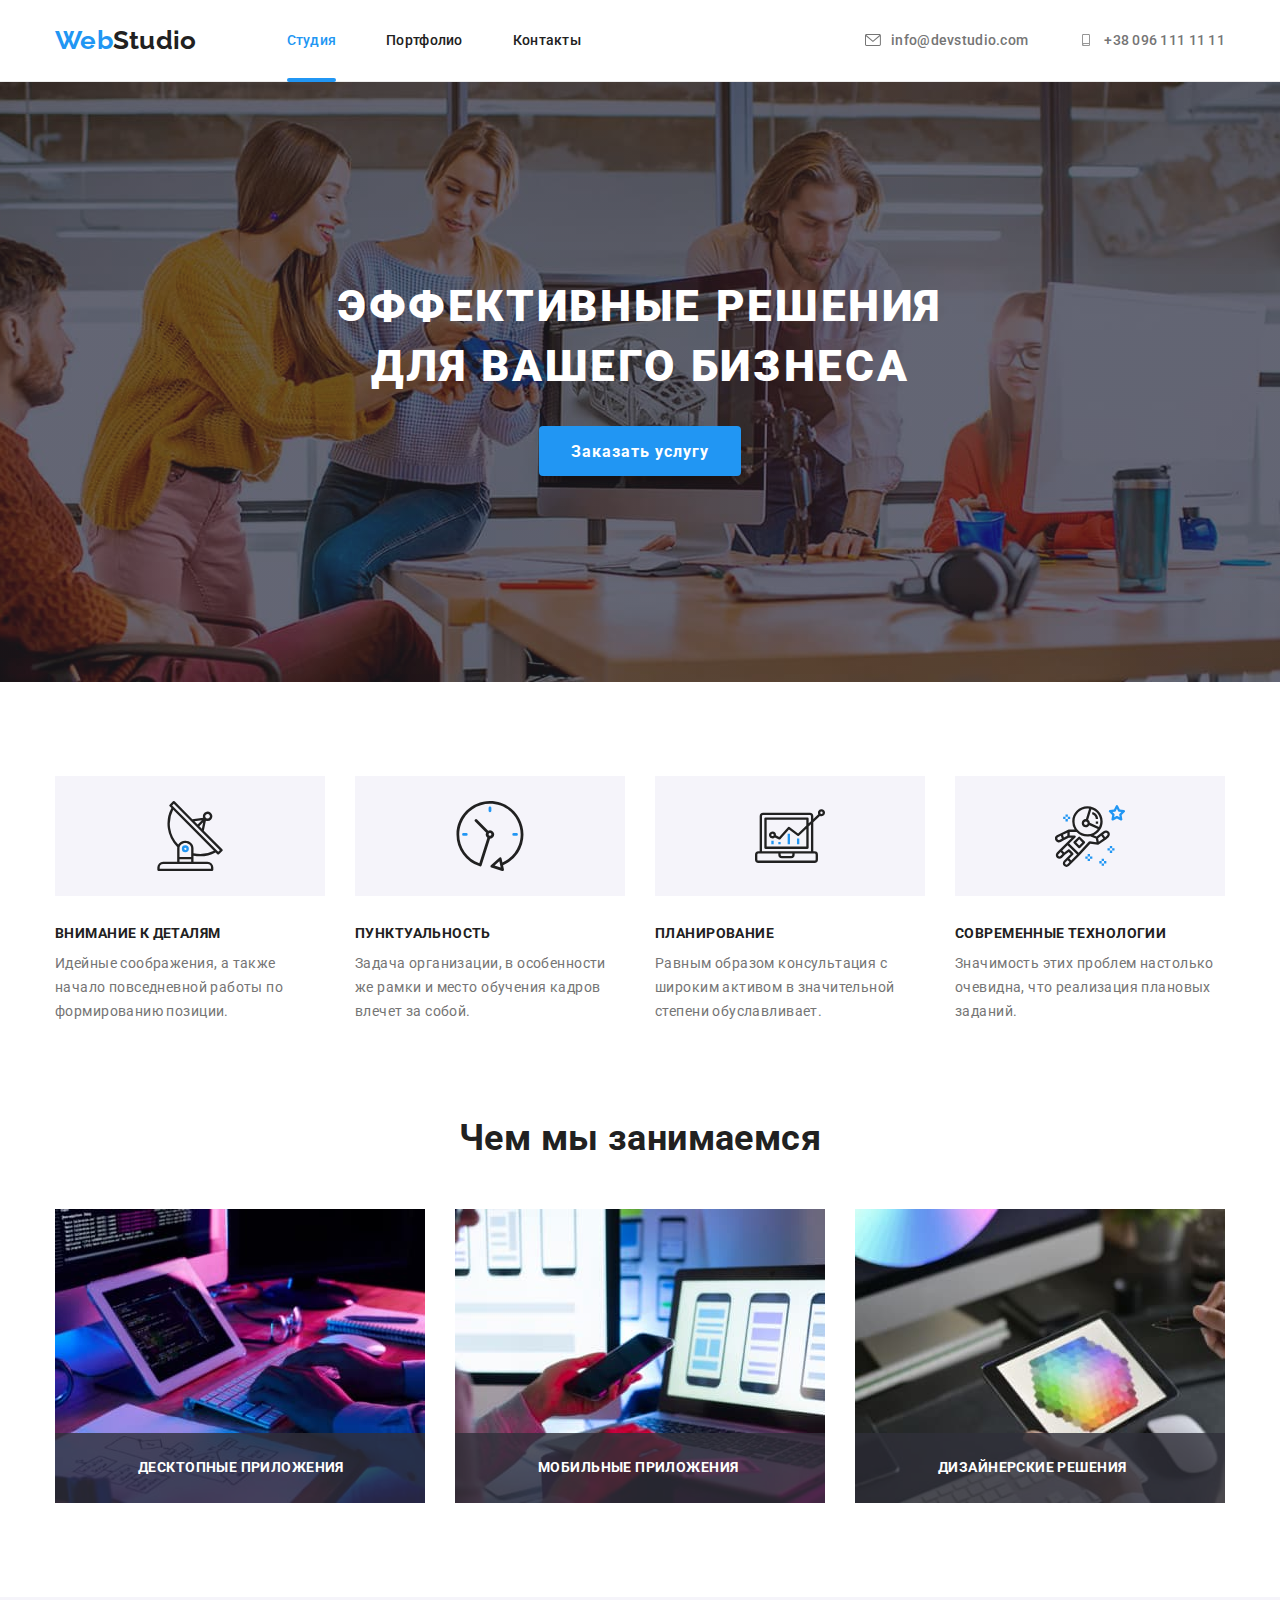
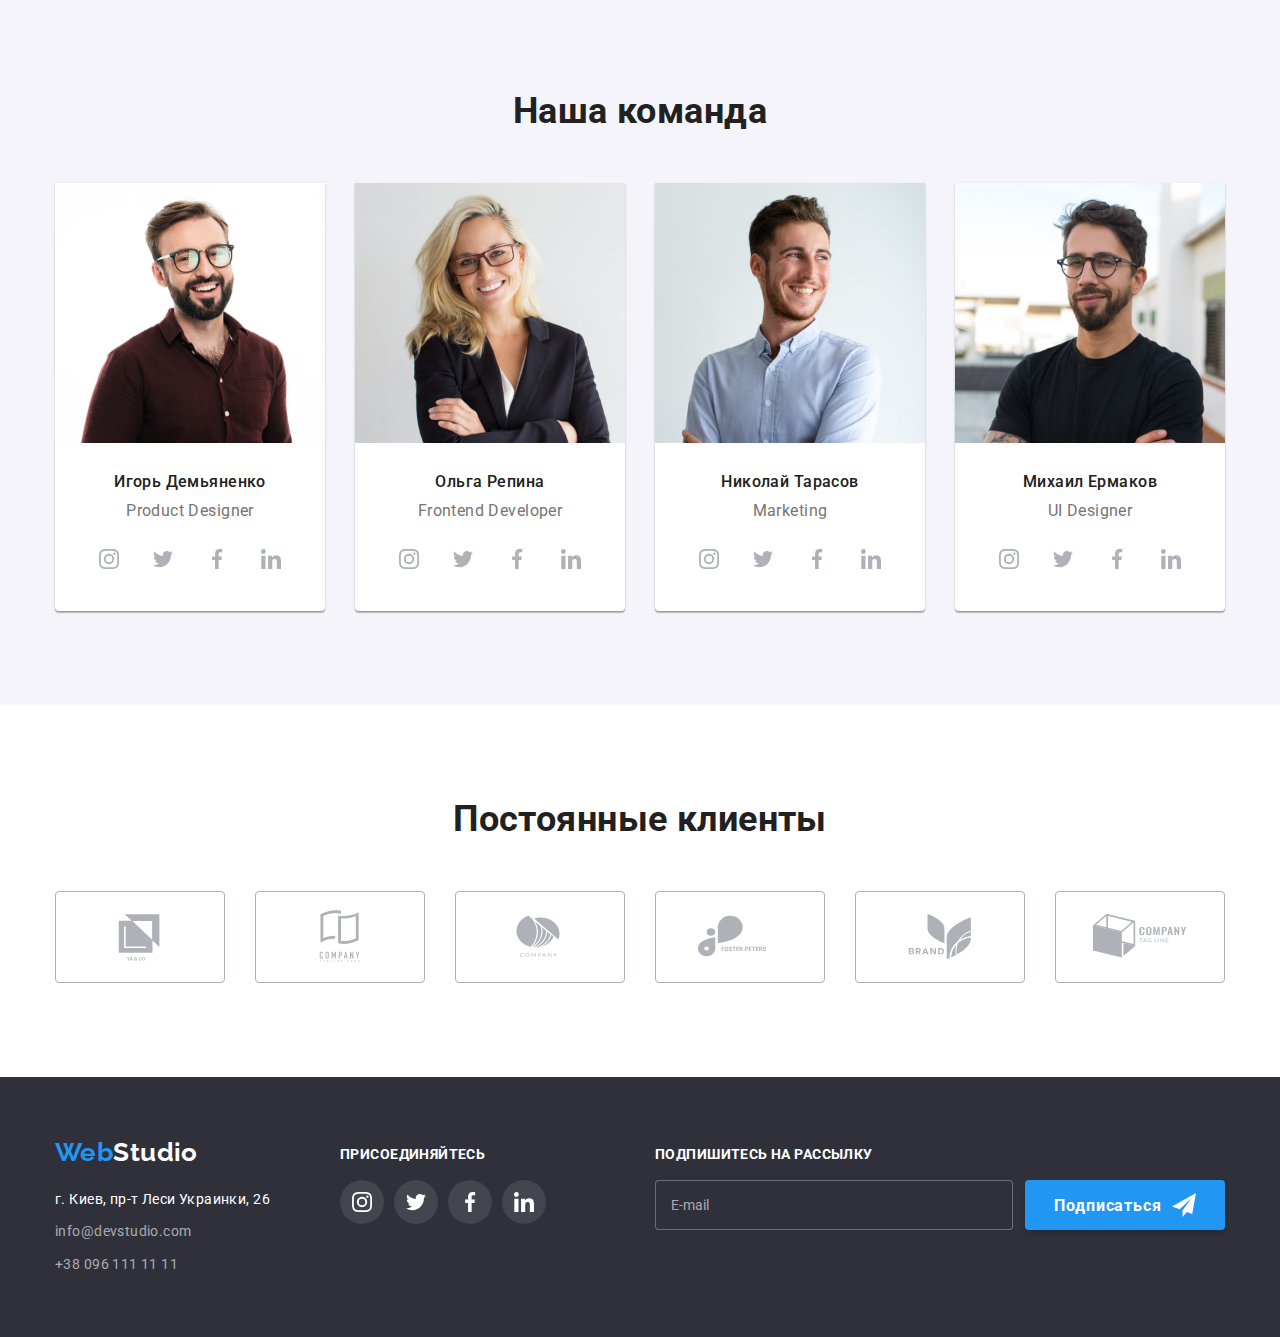
==== index.html @ 2b146034 "Update index.html" ====
<!DOCTYPE html>
<html lang="ru">
<head>
    <meta charset="UTF-8">
    <meta http-equiv="X-UA-Compatible" content="IE=edge">
    <meta name="viewport" content="width=device-width, initial-scale=1.0">
    <title>Студия</title>
    <link rel="preconnect" href="https://fonts.googleapis.com">
    <link rel="preconnect" href="https://fonts.gstatic.com" crossorigin>
    <link href="https://fonts.googleapis.com/css2?family=Raleway:wght@700&family=Roboto:wght@400;500;700;900&display=swap"
        rel="stylesheet">
    <link rel="stylesheet" href="https://cdnjs.cloudflare.com/ajax/libs/modern-normalize/1.1.0/modern-normalize.min.css">
    <link rel="stylesheet" href="./css/styles.css">
</head>
<body>

    <!-- HEADER -->

    <header class="header">
        <div class="header-content container">           
            <nav class="site-nav">         
                <a href="index.html" class="logo header__logo"><span class="logo__text">Web</span>Studio</a>
                    <ul class="site-nav__list list">
                        <li class="site-nav__item"><a href="index.html" class="site-nav__link site-nav__link--current">Студия</a></li>
                        <li class="site-nav__item"><a href="portfolio.html" class="site-nav__link">Портфолио</a></li>
                        <li class="site-nav__item"><a href="" class="site-nav__link">Контакты</a></li>
                    </ul>
            </nav>
            <ul class="header-contacts list">
                <li class="header-contacts__item">
                    <a href="mailto:info@devstudio.com" class="header-contacts__link"> 
                        <svg class="header-contacts__icon" width="16" height="12">
                            <use href="./images/sprite.svg#icon-mail"></use>
                        </svg>
                info@devstudio.com</a></li>
                <li class="header-contacts__item">
                    <a href="tel:+380961111111" class="header-contacts__link">
                        <svg class="header-contacts__icon" width="16" height="12">
                            <use href="./images/sprite.svg#icon-smartphone"></use>
                        </svg>
                        +38 096 111 11 11</a></li>
            </ul>
        </div>
    </header>
    <main>

        <!-- HERO -->

        <section class="hero">
            <h1 class="hero__title">Эффективные решения<br> для вашего бизнеса</h1>
            <button type="button" class="button-primary button" data-modal-open>Заказать услугу</button>
        </section>

        <!-- ADVANTAGE -->  

        <section class="advantage section">
            <div class="container">
                <h2 class="advantage__title visually-hidden">Особенности</h2>
                <ul class="advantage__list list">                                       
                    <li class="advantage__item advantage-item">
                        <div class="advantage__thumb">
                            <svg class="advantage__icon" width="70" height="70">
                                <use href="./images/sprite.svg#icon-antenna"></use>
                            </svg>
                        </div>
                        <h3 class="advantage-item__title">Внимание к деталям</h3>
                        <p class="advantage-item__text">Идейные соображения, а также начало повседневной работы по формированию позиции.</p>
                    </li>
                    <li class="advantage__item advantage-item">
                        <div class="advantage__thumb">
                            <svg class="advantage__icon" width="70" height="70">
                                <use href="./images/sprite.svg#icon-clock"></use>
                            </svg>
                        </div>
                        <h3 class="advantage-item__title">Пунктуальность</h3>
                        <p class="advantage-item__text">Задача организации, в особенности же рамки и место обучения кадров влечет за собой.</p>
                    </li>
                    <li class="advantage__item advantage-item">
                        <div class="advantage__thumb">
                            <svg class="advantage__icon" width="70" height="70">
                                <use href="./images/sprite.svg#icon-diagram"></use>
                            </svg>
                        </div>
                        <h3 class="advantage-item__title">Планирование</h3>
                        <p class="advantage-item__text">Равным образом консультация с широким активом в значительной степени обуславливает.</p>
                    </li>
                    <li class="advantage__item advantage-item">
                        <div class="advantage__thumb">
                            <svg class="advantage__icon" width="70" height="70">
                                <use href="./images/sprite.svg#icon-astronaut"></use>
                            </svg>
                        </div>
                        <h3 class="advantage-item__title">Современные технологии</h3>
                        <p class="advantage-item__text">Значимость этих проблем настолько очевидна, что реализация плановых заданий.</p>
                    </li>
                </ul>
            </div>
        </section>

        <!-- FUTURES -->

        <section class="futures section--without-top-padding">
            <div class="container">
                <h2 class="futures__title">Чем мы занимаемся</h2>
                <ul class="futures__list list">
                    <li class="futures__item">
                        <div class="futures__thumb">
                            <img src="./images/box1.jpg" alt="Работа за компьютером 1" width="370">
                            <p class="futures__text">Десктопные приложения</p>
                        </div>
                    </li>
                    <li class="futures__item">
                        <div class="futures__thumb">
                            <img src="./images/box2.jpg" alt="Работа за компьютером 2" width="370">
                            <p class="futures__text">Мобильные приложения</p>
                        </div>
                    </li>
                    <li class="futures__item">
                        <div class="futures__thumb">
                            <img src="./images/box3.jpg" alt="Работа за компьютером 3" width="370">
                            <p class="futures__text">Дизайнерские решения</p>
                        </div>
                    </li>
                </ul>
            </div>
        </section>
        
        <!-- TEAM -->

        <section class="team section">
            <div class="container">
                <h2 class="team__title">Наша команда</h2>
                <ul class="team__list list">
                    <li class="team__item team-item">                        
                        <img class="team__img" src="./images/team1.jpg" alt="Игорь Демьяненко" width="270">
                        <h3 class="team-item__title">Игорь Демьяненко</h3>
                        <p class="team-item__text">Product Designer</p>
                            <ul class="team-social list">
                                <li class="team-social__item"><a class="team-social__link" href="https://www.instagram.com/">
                                    <svg class="team-social__icon" width="20" height="20">
                                        <use href="./images/sprite.svg#icon-instagram"></use>
                                    </svg>
                                </a></li>
                                <li class="team-social__item"><a class="team-social__link" href="https://twitter.com/">
                                        <svg class="team-social__icon" width="20" height="20">
                                            <use href="./images/sprite.svg#icon-twitter"></use>
                                        </svg>
                                    </a></li>
                                <li class="team-social__item"><a class="team-social__link" href="https://www.facebook.com/">
                                        <svg class="team-social__icon" width="20" height="20">
                                            <use href="./images/sprite.svg#icon-facebook"></use>
                                        </svg>
                                    </a></li>
                                <li class="team-social__item"><a class="team-social__link" href="https://www.linkedin.com/">
                                        <svg class="team-social__icon" width="20" height="20">
                                            <use href="./images/sprite.svg#icon-linkedin"></use>
                                        </svg>
                                    </a></li>
                            </ul>
                    </li>
                    <li class="team__item team-item">
                        <img class="team__img" src="./images/team2.jpg" alt="Ольга Репина" width="270">
                        <h3 class="team-item__title">Ольга Репина</h3>
                        <p class="team-item__text">Frontend Developer</p>
                        <ul class="team-social list">
                            <li class="team-social__item"><a class="team-social__link" href="https://www.instagram.com/">
                                    <svg class="team-social__icon" width="20" height="20">
                                        <use href="./images/sprite.svg#icon-instagram"></use>
                                    </svg>
                                </a></li>
                            <li class="team-social__item"><a class="team-social__link" href="https://twitter.com/">
                                    <svg class="team-social__icon" width="20" height="20">
                                        <use href="./images/sprite.svg#icon-twitter"></use>
                                    </svg>
                                </a></li>
                            <li class="team-social__item"><a class="team-social__link" href="https://www.facebook.com/">
                                    <svg class="team-social__icon" width="20" height="20">
                                        <use href="./images/sprite.svg#icon-facebook"></use>
                                    </svg>
                                </a></li>
                            <li class="team-social__item"><a class="team-social__link" href="https://www.linkedin.com/">
                                    <svg class="team-social__icon" width="20" height="20">
                                        <use href="./images/sprite.svg#icon-linkedin"></use>
                                    </svg>
                                </a></li>
                        </ul>
                    </li>
                    <li class="team__item team-item">
                        <img class="team__img" src="./images/team3.jpg" alt="Николай Тарасов" width="270">
                        <h3 class="team-item__title">Николай Тарасов</h3>
                        <p class="team-item__text">Marketing</p>
                        <ul class="team-social list">
                            <li class="team-social__item"><a class="team-social__link" href="https://www.instagram.com/">
                                    <svg class="team-social__icon" width="20" height="20">
                                        <use href="./images/sprite.svg#icon-instagram"></use>
                                    </svg>
                                </a></li>
                            <li class="team-social__item"><a class="team-social__link" href="https://twitter.com/">
                                    <svg class="team-social__icon" width="20" height="20">
                                        <use href="./images/sprite.svg#icon-twitter"></use>
                                    </svg>
                                </a></li>
                            <li class="team-social__item"><a class="team-social__link" href="https://www.facebook.com/">
                                    <svg class="team-social__icon" width="20" height="20">
                                        <use href="./images/sprite.svg#icon-facebook"></use>
                                    </svg>
                                </a></li>
                            <li class="team-social__item"><a class="team-social__link" href="https://www.linkedin.com/">
                                    <svg class="team-social__icon" width="20" height="20">
                                        <use href="./images/sprite.svg#icon-linkedin"></use>
                                    </svg>
                                </a></li>
                        </ul>
                    </li>
                    <li class="team__item team-item">
                        <img class="team__img" src="./images/team4.jpg" alt="Михаил Ермаков" width="270">
                        <h3 class="team-item__title">Михаил Ермаков</h3>
                        <p class="team-item__text">UI Designer</p>
                        <ul class="team-social list">
                            <li class="team-social__item"><a class="team-social__link" href="https://www.instagram.com/">
                                    <svg class="team-social__icon" width="20" height="20">
                                        <use href="./images/sprite.svg#icon-instagram"></use>
                                    </svg>
                                </a></li>
                            <li class="team-social__item"><a class="team-social__link" href="https://twitter.com/">
                                    <svg class="team-social__icon" width="20" height="20">
                                        <use href="./images/sprite.svg#icon-twitter"></use>
                                    </svg>
                                </a></li>
                            <li class="team-social__item"><a class="team-social__link" href="https://www.facebook.com/">
                                    <svg class="team-social__icon" width="20" height="20">
                                        <use href="./images/sprite.svg#icon-facebook"></use>
                                    </svg>
                                </a></li>
                            <li class="team-social__item"><a class="team-social__link" href="https://www.linkedin.com/">
                                    <svg class="team-social__icon" width="20" height="20">
                                        <use href="./images/sprite.svg#icon-linkedin"></use>
                                    </svg>
                                </a></li>
                        </ul>
                    </li>
                </ul>
            </div>
        </section>

        <!-- CLIENTS -->

        <section class="clients section">
            <div class="container">             
                <h2 class="clients__title">Постоянные клиенты</h2>
                <ul class="clients__list list">
                    <li class="clients__items">
                        <a class="clients__link" href=""><svg class="clients__icon" width="106" height="60">
                            <use href="./images/sprite.svg#icon-clients1"></use>
                        </svg></a>
                    </li>
                    <li class="clients__items">
                        <a class="clients__link" href=""><svg class="clients__icon" width="106" height="60">
                                <use href="./images/sprite.svg#icon-clients2"></use>
                            </svg></a>
                    </li>
                    <li class="clients__items">
                        <a class="clients__link" href=""><svg class="clients__icon" width="106" height="60">
                                <use href="./images/sprite.svg#icon-clients3"></use>
                            </svg></a>
                    </li>
                    <li class="clients__items">
                        <a class="clients__link" href=""><svg class="clients__icon" width="106" height="60">
                                <use href="./images/sprite.svg#icon-clients4"></use>
                            </svg></a>
                    </li>
                    <li class="clients__items">
                        <a class="clients__link" href=""><svg class="clients__icon" width="106" height="60">
                                <use href="./images/sprite.svg#icon-clients5"></use>
                            </svg></a>
                    </li>
                    <li class="clients__items">
                        <a class="clients__link" href=""><svg class="clients__icon" width="106" height="60">
                                <use href="./images/sprite.svg#icon-clients6"></use>
                            </svg></a>
                    </li>
                </ul>
            </div>
        </section>
    </main>

    <!-- FOOTER -->

 <footer class="footer">
        <div class="footer__content container">
            <div class="footer-contacts-block">
                <a href="index.html" class="logo footer__logo"><span class="logo__text">Web</span>Studio</a>
                <address class="footer__adress">г. Киев, пр-т Леси Украинки, 26</address>
                <ul class="footer-contacts list">            
                    <li class="footer-contacts__item"><a href="mailto:info@devstudio.com" class="footer-contacts__link">info@devstudio.com</a></li>
                    <li class="footer-contacts__item"><a href="tel:+380961111111" class="footer-contacts__link">+38 096 111 11 11</a></li>
                </ul>
            </div>
            <div class="footer-social-block">
                <h2 class="footer__title">присоединяйтесь</h2>
                <ul class="footer-social__list list">
                    <li class="footer-social__item"><a class="footer-social__link" href="https://www.instagram.com/">
                            <svg class="footer-social__icon" width="20" height="20">
                                <use href="./images/sprite.svg#icon-instagram"></use>
                            </svg>
                        </a></li>
                    <li class="footer-social__item"><a class="footer-social__link" href="https://twitter.com/">
                            <svg class="footer-social__icon" width="20" height="20">
                                <use href="./images/sprite.svg#icon-twitter"></use>
                            </svg>
                        </a></li>
                    <li class="footer-social__item"><a class="footer-social__link" href="https://www.facebook.com/">
                            <svg class="footer-social__icon" width="20" height="20">
                                <use href="./images/sprite.svg#icon-facebook"></use>
                            </svg>
                        </a></li>
                    <li class="footer-social__item"><a class="footer-social__link" href="https://www.linkedin.com/">
                            <svg class="footer-social__icon" width="20" height="20">
                                <use href="./images/sprite.svg#icon-linkedin"></use>
                            </svg>
                        </a></li>
                </ul>                
            </div>   
            <div class="footer-form-block">
                <h2 class="footer__title">Подпишитесь на рассылку</h2>
                <form class="footer-form">
                    <input class="footer-form__email" type="email" name="footer-email" placeholder="E-mail">
                    <button class="footer-form__button button-primary button" type="submit">Подписаться
                        <svg class="footer-form__icon" width="24" height="24">
                            <use href="./images/sprite.svg#icon-footer-send"></use>
                        </svg>
                    </button>
                </form>
            </div>         
        </div>
    </footer>

    <!-- MODAL WINDOW -->

    <div class="backdrop is-hidden" data-modal>
        <div class="modal">
            <button type="button" class="modal__button-close" data-modal-close>
                <svg class="modal__icon" width="18" height="18">
                    <use href="./images/sprite.svg#icon-modal-close"></use>
                </svg>
            </button>
            <h2 class="modal__title">Оставьте свои данные, мы вам перезвоним</h2>
            <form class="modal-form">
                <div class="modal-form__field" role="group">
                    <label class="modal-form__label" for="user-name">Имя</label>
                    <input class="modal-form__input" type="name" name="user-name" id="user-name">
                    <svg class="modal-form__icon" width="18" height="18">
                        <use href="./images/sprite.svg#icon-modal-person"></use>
                    </svg>
                </div>             
                <div class="modal-form__field">
                    <label class="modal-form__label" for="user-phone">Телефон</label>
                    <input class="modal-form__input" type="tel" name="user-phone" id="user-phone" minlength="10">
                    <svg class="modal-form__icon" width="18" height="18">
                        <use href="./images/sprite.svg#icon-modal-phone"></use>
                    </svg>
                </div>           
                <div class="modal-form__field">
                    <label class="modal-form__label" for="user-email">Почта</label>
                    <input class="modal-form__input" type="email" name="user-email" id="user-email">
                    <svg class="modal-form__icon" width="18" height="18">
                        <use href="./images/sprite.svg#icon-modal-email"></use>
                    </svg>
                </div>            
                <div class="modal-form__field">
                    <label class="modal-form__label" for="user-text">Комментарий</label>
                    <textarea class="modal-form__input modal-form__input--comment-text" name="user-text" id="user-text" rows="5" placeholder="Введите текст"></textarea>
                </div>              
                <label class="modal-checkbox">
                    <input class="modal-checkbox__input visually-hidden" type="checkbox" name="agree-checkbox" value="agree-checkbox">
                    <span class="modal-checkbox__thumb">
                        <svg class="modal-checkbox__icon" width="15" height="15">
                            <use href="./images/sprite.svg#icon-check"></use>
                        </svg>
                    </span>
                    <span class="modal-checkbox__text">Соглашаюсь с рассылкой и принимаю <a class="modal-checkbox__link" href="">Условия договора</a></span>
                </label>
                <div class="button-modal-centered">
                    <button class="button button-primary modal__button" type="submit">Отправить</button>
                </div>          
            </form>
        </div>
    </div>

    <!-- SCRIPTS -->

    <script src="./js/modal.js"></script>
    <script src="./js/fixed-header.js"></script>
</body>
</html>
---- css/styles.css ----
:root {
  --primmary-text-color: #212121;
  --secondary-text-color: #757575;
  --accent-color: #2196f3;
  --accent-hover-color: #188ce8;
  --primary-white-color: #ffffff;
  --primary-bg-color: #2f303a;
  --secondary-bg-color: #e5e5e5;
  --third-bg-color: #f5f4fa;
  --icon-primary-color: #afb1b8;

  --timing-function: cubic-bezier(0.4, 0, 0.2, 1);
}

/* ETC */

img {
  display: block;
  max-width: 100%;
  height: auto;
}

a {
  text-decoration: none;
}

h1,
h2,
h3,
h4,
h5,
h6,
p {
  padding: 0;
  margin: 0;
}

input {
  outline: none;
}

.visually-hidden {
  position: absolute;
  clip: rect(0 0 0 0);
  width: 1px;
  height: 1px;
  margin: -1px;
}

.container {
  width: 1200px;
  margin-left: auto;
  margin-right: auto;

  padding-left: 15px;
  padding-right: 15px;
}

.list {
  list-style: none;
  padding: 0;
  margin: 0;
}

/* BUTTON */

.button {
  font-family: inherit;
  font-size: 16px;
  font-weight: 500;
  cursor: pointer;
  text-align: center;
  border-radius: 4px;
  border: none;
}

.button-primary {
  color: var(--primary-white-color);
  background-color: var(--accent-color);
  font-weight: 700;
  line-height: 1.87;
  letter-spacing: 0.06em;

  box-shadow: 0px 4px 4px rgba(0, 0, 0, 0.15);

  display: inline-block;
  padding: 10px 32px;
  min-width: 200px;
  height: 50px;

  transition: background-color 250ms var(--timing-function), box-shadow 250ms var(--timing-function);
}

.button-primary:hover,
.button-primary:focus {
  background-color: var(--accent-hover-color);
}

.portfolio__button {
  color: var(--primmary-text-color);
  background-color: var(--third-bg-color);
  line-height: 1.62;
  letter-spacing: 0.03em;

  display: inline-block;
  padding: 6px 22px;
  height: 38px;
  transition: color 250ms var(--timing-function), background-color 250ms var(--timing-function),
    box-shadow 250ms var(--timing-function);
}

.portfolio__button:hover,
.portfolio__button:focus {
  color: var(--primary-white-color);
  background-color: var(--accent-color);

  box-shadow: 0px 3px 1px rgba(0, 0, 0, 0.1), 0px 1px 2px rgba(0, 0, 0, 0.08),
    0px 2px 2px rgba(0, 0, 0, 0.12);
}

.footer-form__button {
  padding: 10px 28px;
  display: flex;
  justify-content: center;
  align-items: center;
  transition: background-color 250ms var(--timing-function);
}

/* .button.primary.button-footer {
  padding: 10px 28px;
  display: flex;
  justify-content: center;
  align-items: center;
  transition: background-color 250ms var(--timing-function);
} */

/* .button.primary.button-modal {
} */

/* MODAL */

.backdrop {
  position: fixed;
  top: 0;
  left: 0;
  z-index: 3;

  width: 100%;
  height: 100%;

  background-color: rgba(0, 0, 0, 0.2);
  opacity: 1;
  transition: opacity 250ms var(--timing-function);
}

.is-hidden {
  opacity: 0;
  pointer-events: none;
  visibility: hidden;
}

.is-hidden .modal {
  transform: translate(-50%, -50%) scale(0.9);
  visibility: visible;
}

.modal {
  position: absolute;
  top: 50%;
  left: 50%;

  transform: translate(-50%, -50%) scale(1);
  transition: transform 250ms var(--timing-function);

  min-width: 528px;
  min-height: 581px;

  background-color: var(--primary-white-color);
  box-shadow: 0px 1px 3px rgba(0, 0, 0, 0.12), 0px 1px 1px rgba(0, 0, 0, 0.14),
    0px 2px 1px rgba(0, 0, 0, 0.2);
  border-radius: 4px;

  padding: 40px;
}

.modal__button-close {
  position: absolute;
  top: 8px;
  right: 8px;
  display: block;

  display: flex;
  justify-content: center;
  align-items: center;

  width: 30px;
  height: 30px;
  padding: 6px;

  border: 1px solid rgba(0, 0, 0, 0.1);
  border-radius: 50%;

  cursor: pointer;
  background-color: var(--primary-white-color);
  transition: background-color 250ms var(--timing-function);
}

.modal__button-close:hover {
  background-color: var(--accent-color);
}

.modal__icon {
  /* width: 100%;
  height: 100%;
  display: block; */
  fill: currentColor;
}

.modal__button-close:hover .modal__icon {
  fill: var(--primary-white-color);
}

.modal__title {
  font-weight: 700;
  font-size: 20px;
  line-height: 1.15;
  text-align: center;

  margin-bottom: 12px;
}

.modal-form {
  /* display: flex; */
  flex-direction: column;

  justify-content: center;
  align-items: center;
}

.modal-form__field {
  position: relative;
  display: flex;
  flex-direction: column;
}

.modal-form__label {
  font-size: 12px;
  line-height: 1.15;
  letter-spacing: 0.01em;
  color: var(--secondary-text-color);

  margin-bottom: 4px;
}

.modal-form__input {
  height: 40px;

  border: 1px solid rgba(33, 33, 33, 0.2);
  border-radius: 4px;

  margin-bottom: 10px;
  padding: 11px 12px;
  padding-left: 42px;

  transition: border 250ms var(--timing-function);
}

.modal-form__input--comment-text {
  height: 120px;
  padding: 12px 16px;
  resize: none;
}

.modal-form__icon {
  position: absolute;
  left: 12px;

  top: 57%;
  transform: translateY(-57%);
  transition: fill 250ms var(--timing-function);
}

.modal-form__field:hover .modal-form__input,
.modal-form__field:focus-within .modal-form__input {
  border: 1px solid var(--accent-color);
  outline: none;
}

/* .modal-field:hover .modal-form-icon,
.modal-field:focus .modal-form-icon {
  fill: var(--accent-color);
} */

.modal-form__field:hover .modal-form__icon,
.modal-form__field:focus-within .modal-form__icon {
  fill: var(--accent-color);
}

.modal-checkbox {
  display: flex;
  justify-content: center;
  align-items: center;
  margin-top: 20px;
  margin-bottom: 30px;
  cursor: pointer;
}

/* .checkbox-input { 
  -webkit-appearance: none;
  -moz-appearance: none;
  appearance: none;
  position: absolute;
} */

.modal-checkbox__thumb {
  display: flex;
  justify-content: center;
  align-items: center;

  width: 15px;
  height: 15px;

  background-color: var(--primary-white-color);
  box-shadow: 0px 4px 4px rgba(0, 0, 0, 0.25);
  border: 1px solid var(--primmary-text-color);
  border-radius: 1px;

  margin-right: 7px;

  transition: background-color 250ms var(--timing-function), border 250ms var(--timing-function);
}

.modal-checkbox__input:checked + .modal-checkbox__thumb {
  background-color: var(--accent-hover-color);
  border: 1px solid var(--accent-hover-color);
}

.modal-checkbox__icon {
  fill: var(--primary-white-color);
}

.modal-checkbox__text {
  line-height: 1.71;
  color: var(--secondary-text-color);
}

.modal-checkbox__link {
  text-decoration-line: underline;
  color: var(--accent-color);
}

.button-modal-centered {
  display: flex;
  justify-content: center;
  align-items: center;
}

/* .button-modal {
  background-color: #188ce8;
  padding: 10px 56px;
} */

/* BODY */

body {
  color: var(--primmary-text-color);
  background-color: var(--primary-white-color);
  font-family: 'Roboto', sans-serif;
  font-size: 14px;
  font-weight: 400;
  line-height: 1.2;
  letter-spacing: 0.03em;
}

/* HEADER */

.header {
  position: fixed;
  z-index: 2;
  top: 0;
  left: 0;

  width: 100%;
  background-color: var(--primary-white-color);

  font-weight: 500;
  letter-spacing: 0.02em;
  border-bottom: 1px solid #ececec;
}

.header-content {
  display: flex;
  align-items: center;
}

/* LOGO */

.logo {
  font-family: Raleway;
  font-size: 26px;
  font-weight: 700;
  line-height: 1.19;
}

.header__logo {
  color: var(--primmary-text-color);
  margin-right: 90px;
}

.footer__logo {
  display: block;
  color: var(--primary-white-color);
  margin-bottom: 20px;
}

.logo__text {
  color: var(--accent-color);
}

/* NAVIGATION */

.site-nav {
  display: flex;
  align-items: center;
}

.site-nav__list {
  display: flex;
}

.site-nav__item {
  position: relative;
}

.site-nav__item:not(:last-child) {
  margin-right: 50px;
}

.site-nav__link {
  display: block;
  padding-top: 32px;
  padding-bottom: 32px;

  color: var(--primmary-text-color);
  text-align: center;

  transition: color 250ms var(--timing-function);
}

.site-nav__link--current {
  color: var(--accent-color);
  background-color: var(--primary-white-color);
}

.site-nav__link--current::after {
  content: '';
  display: block;
  width: 100%;
  height: 4px;

  border-radius: 2px;

  position: absolute;
  bottom: -1px;
  right: 0;

  background-color: var(--accent-color);
}

.site-nav__link:hover,
.site-nav__link:focus {
  color: var(--accent-color);
}

/* CONTACTS */

.header-contacts {
  display: flex;
  margin-left: auto;
}

.header-contacts__item:not(:last-child) {
  margin-right: 50px;
}

.header-contacts__link {
  display: flex;
  justify-content: center;
  align-items: center;

  color: var(--secondary-text-color);

  transition: color 250ms var(--timing-function);
}

.header-contacts__link:hover,
.header-contacts__link:focus {
  color: var(--accent-color);
}

.header-contacts__icon {
  fill: currentColor;
  margin-right: 10px;
}

/* SECTIONS */

.section {
  padding-top: 94px;
  padding-bottom: 94px;
}

.section--without-top-padding {
  padding-top: 0px;
  padding-bottom: 94px;
}

/* HERO */

.hero {
  color: var(--primary-white-color);
  background-color: var(--primary-bg-color);
  text-align: center;

  padding-top: 195px;
  padding-bottom: 200px;

  background-image: linear-gradient(to right, rgba(47, 48, 58, 0.4), rgba(47, 48, 58, 0.4)),
    url(../images/hero-background.jpg);
  background-color: var(--primary-bg-color);
  background-position: center;
  background-repeat: no-repeat;
  background-size: cover;
  max-width: 1600px;
  height: 600px;
  margin-left: auto;
  margin-right: auto;
}

.hero__title {
  font-size: 44px;
  font-weight: 900;
  line-height: 1.36;
  letter-spacing: 0.06em;
  text-transform: uppercase;

  margin-bottom: 30px;
}

/* ADVANTAGE */

.advantage__list {
  display: flex;
  margin-right: -30px;
}

.advantage__item {
  /* flex-basis: calc((100% - 90px) / 4); */
  flex-basis: calc(100% / 4 - 30px);
  margin-right: 30px;
}

/* .advantage-item:not(:last-child) {
  margin-right: 30px;
} */

.advantage-item__title {
  font-size: 14px;
  font-weight: 700;
  line-height: 1.14;
  text-transform: uppercase;

  margin-bottom: 10px;
}
.advantage-item__text {
  color: var(--secondary-text-color);
  line-height: 1.71;
}

.advantage__thumb {
  display: flex;
  background-color: var(--third-bg-color);
  margin-bottom: 30px;
  height: 120px;
  justify-content: center;
  align-items: center;
}

/* FUTURES */

.futures__title {
  font-size: 36px;
  font-weight: 700;
  line-height: 1.16;
  text-align: center;

  margin-bottom: 50px;
}

.futures__list {
  display: flex;
  margin-right: -30px;
}

.futures__item {
  margin-right: 30px;
}

.futures__thumb {
  position: relative;
  z-index: 0;
}

.futures__thumb::before {
  content: '';
  position: absolute;
  /* display: block; */
  width: 100%;
  height: 70px;
  bottom: 0;
  right: 0;
  background-color: rgba(47, 48, 58, 0.8);
}

.futures__text {
  position: absolute;
  left: 83px;
  bottom: 27px;

  font-weight: 700;
  font-size: 14px;
  line-height: 1.14;
  text-transform: uppercase;
  color: var(--primary-white-color);
}

/* .futures-list-item:not(:last-child) {
  margin-right: 30px;
} */

/* TEAM */

.team {
  background-color: var(--third-bg-color);
}

.team__title {
  font-size: 36px;
  font-weight: 700;
  line-height: 1.16;
  text-align: center;

  margin-bottom: 50px;
}

.team__list {
  display: flex;
  text-align: center;
  margin-right: -30px;
}

.team__item {
  padding-bottom: 30px;
  margin-right: 30px;
  background-color: var(--primary-white-color);
  box-shadow: 0px 1px 3px rgba(0, 0, 0, 0.12), 0px 1px 1px rgba(0, 0, 0, 0.14),
    0px 2px 1px rgba(0, 0, 0, 0.2);
  border-radius: 0px 0px 4px 4px;
}

.team-item__title {
  font-size: 16px;
  font-weight: 500;
  line-height: 1.18;

  margin-bottom: 10px;
}

.team-item__text {
  color: var(--secondary-text-color);
  font-size: 16px;
  line-height: 1.18;
  margin-bottom: 16px;
}

.team__img {
  margin-bottom: 30px;
}

.team-social {
  display: flex;
  align-items: center;
  justify-content: center;
}

.team-social__item {
  display: flex;
  margin-right: 10px;
  width: 44px;
  height: 44px;
}

.team-social__item:last-child {
  margin-right: 0px;
}

.team-social__link {
  width: 100%;
  height: 100%;
  color: var(--icon-primary-color);
  display: flex;
  align-items: center;
  justify-content: center;
  border-radius: 50%;

  transition: background-color 250ms var(--timing-function), color 250ms var(--timing-function);
}

.team-social__link:hover,
.team-social__link:focus {
  color: var(--primary-white-color);
  background-color: var(--accent-color);
}

.team-social__icon {
  fill: currentColor;
}

/* CLIENTS */

.clients__title {
  font-size: 36px;
  font-weight: 700;
  line-height: 1.16;
  text-align: center;

  margin-bottom: 50px;
}

.clients__list {
  display: flex;
  margin-right: -30px;
}

.clients__items {
  display: flex;
  flex-basis: calc(100% / 6 - 30px);
  height: 92px;
  margin-right: 30px;
}

/* .clients-items:not(:last-child) {
  margin-right: 30px;
} */

.clients__link {
  display: flex;
  justify-content: center;
  align-items: center;
  width: 170px;
  height: 92px;

  fill: var(--icon-primary-color);
  border: 1px solid var(--icon-primary-color);
  border-radius: 4px;

  transition: fill 250ms var(--timing-function), border 250ms var(--timing-function);
}

.clients__link:hover,
.clients__link:focus {
  border: 1px solid var(--accent-color);
  border-radius: 4px;
  fill: var(--accent-color);
  width: 170px;
  height: 92px;
}

/* FOOTER */

.footer {
  background-color: var(--primary-bg-color);
  line-height: 1.71;

  padding-top: 60px;
  padding-bottom: 60px;
}

.footer__content {
  display: flex;
  flex-wrap: wrap;
}

.footer-contacts-block {
  flex-direction: column;
  margin-right: 70px;
}

.footer__adress {
  color: var(--primary-white-color);
  font-style: normal;

  margin-bottom: 9px;
}

.footer-contacts {
  display: flex;
  flex-direction: column;
}

.footer-contacts__item:not(:last-child) {
  margin-bottom: 9px;
}

.footer-contacts__link {
  color: rgba(255, 255, 255, 0.6);

  transition: color 250ms var(--timing-function);
}
.footer-contacts__link:hover,
.footer-contacts__link:focus {
  color: var(--accent-color);
}

.footer-social-block {
  padding-top: 12px;
  /* margin-right: 93px; */
}

.footer__title {
  color: var(--primary-white-color);
  font-weight: 700;
  line-height: 0.85;
  font-size: 14px;
  text-transform: uppercase;
  margin-bottom: 20px;
}

.footer-social__list {
  display: flex;
  margin-right: -10px;
}

.footer-social__item {
  display: flex;
  width: 44px;
  height: 44px;
  margin-right: 10px;
}

.footer-social__link {
  display: flex;
  align-items: center;
  justify-content: center;

  width: 100%;
  height: 100%;

  color: var(--primary-white-color);
  background-color: rgba(255, 255, 255, 0.1);

  border-radius: 50%;

  transition: background-color 250ms var(--timing-function);
}

.footer-social__link:hover,
.footer-social__link:focus {
  background-color: var(--accent-color);
}

.footer-social__icon {
  fill: currentColor;
}

.footer-form-block {
  padding-top: 12px;
  margin-left: auto;
}

.footer-form {
  display: flex;
}

.footer-form__email {
  width: 358px;
  height: 50px;
  border: 1px solid rgba(255, 255, 255, 0.3);
  border-radius: 4px;
  background-color: var(--primary-bg-color);

  padding: 16px 15px;
  margin-right: 12px;

  color: rgba(255, 255, 255, 0.6);
  line-height: 1.25;

  /* display: flex;
  align-items: center; */
}

.footer-form__email::placeholder {
  color: rgba(255, 255, 255, 0.6);
  line-height: 1.25;
}

.footer-form__icon {
  margin-left: 10px;
  fill: currentColor;
}

/* PORTFOLIO */

.portfolio__list {
  display: flex;
  margin-bottom: 50px;
  justify-content: center;
}

.portfolio__item:not(:last-child) {
  margin-right: 8px;
}

.work-cards {
  display: flex;
  flex-wrap: wrap;
  justify-content: center;

  margin-right: -30px;
  margin-bottom: -30px;
}

.work-cards__title {
  font-size: 18px;
  font-weight: 700;
  line-height: 2;
  letter-spacing: 0.06em;
  text-align: left;
  color: inherit;

  margin-bottom: 4px;
}

.work-cards__text {
  color: var(--secondary-text-color);
  font-size: 16px;
  line-height: 1.87;
  text-align: left;
}

.work-cards__item {
  /* width: calc((100% - 60px) / 3); */
  flex-basis: calc(100% / 3 - 30px);

  margin-right: 30px;
  margin-bottom: 30px;

  border: 1px solid #eeeeee;
}

/* .work-list-item:nth-last-child(-n + 3) {
  margin-bottom: 0px;
}

.work-list-item:nth-child(3n + 3) {
  margin-right: 0px;
} */

.work-cards__content {
  padding-right: 24px;
  padding-left: 24px;
  padding-bottom: 20px;
  padding-top: 20px;
  /* TEST */
  z-index: 1;
}

/* .work-list-item:hover,
.work-list-item:focus {
  cursor: pointer;
  box-shadow: 0px 1px 1px rgba(0, 0, 0, 0.12), 0px 4px 4px rgba(0, 0, 0, 0.06),
    1px 4px 6px rgba(0, 0, 0, 0.16);
} */

.work-cards__link {
  color: inherit;
  display: block;
  transition: box-shadow 250ms var(--timing-function);
}

.work-cards__link:hover,
.work-cards__link:focus {
  display: block;
  box-shadow: 0px 1px 1px rgba(0, 0, 0, 0.12), 0px 4px 4px rgba(0, 0, 0, 0.06),
    1px 4px 6px rgba(0, 0, 0, 0.16);
}

.work-cards__thumb {
  position: relative;
  overflow: hidden;
}

.work-cards__img {
  overflow: hidden;
}

/* .work-list-link:hover .work-list-thumb:before {
  content: '';
  position: absolute;
  display: inline-block;
  width: 100%;
  height: 100%;
  top: 0;
  left: 0;
  background-color: var(--accent-color);
  opacity: 0.9;
} */

.work-cards__overlay-text {
  color: rgb(255, 255, 255);
  font-size: 18px;
  font-weight: 400;
  line-height: 1.55;
  letter-spacing: 0.03em;
}

.work-cards__overlay {
  position: absolute;
  top: 0;
  left: 0;

  width: 100%;
  height: 100%;

  transform: translateY(101%);
  transition: transform 250ms var(--timing-function);

  padding: 63px 24px;

  background: rgba(33, 150, 243, 0.9);
}

.work-cards__link:hover .work-cards__overlay,
.work-cards__link:focus .work-cards__overlay {
  transform: translateY(0);
}
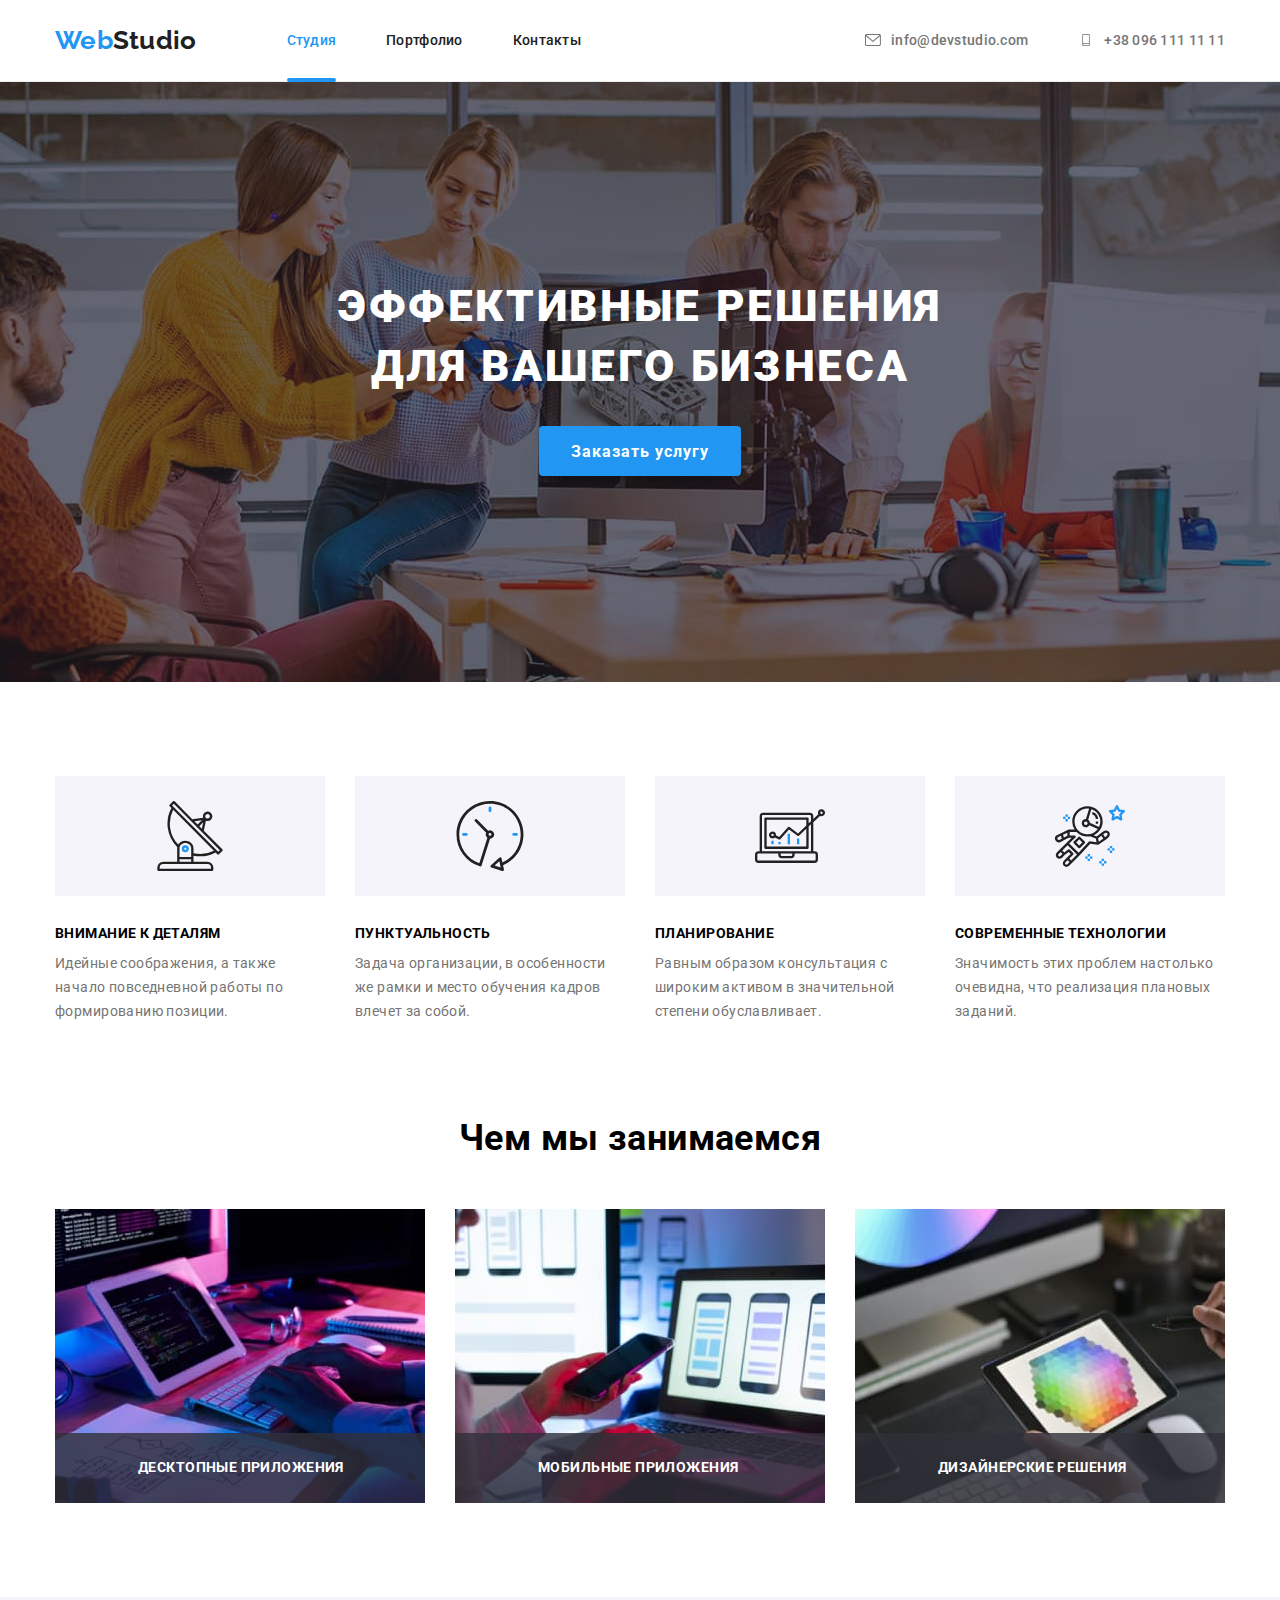
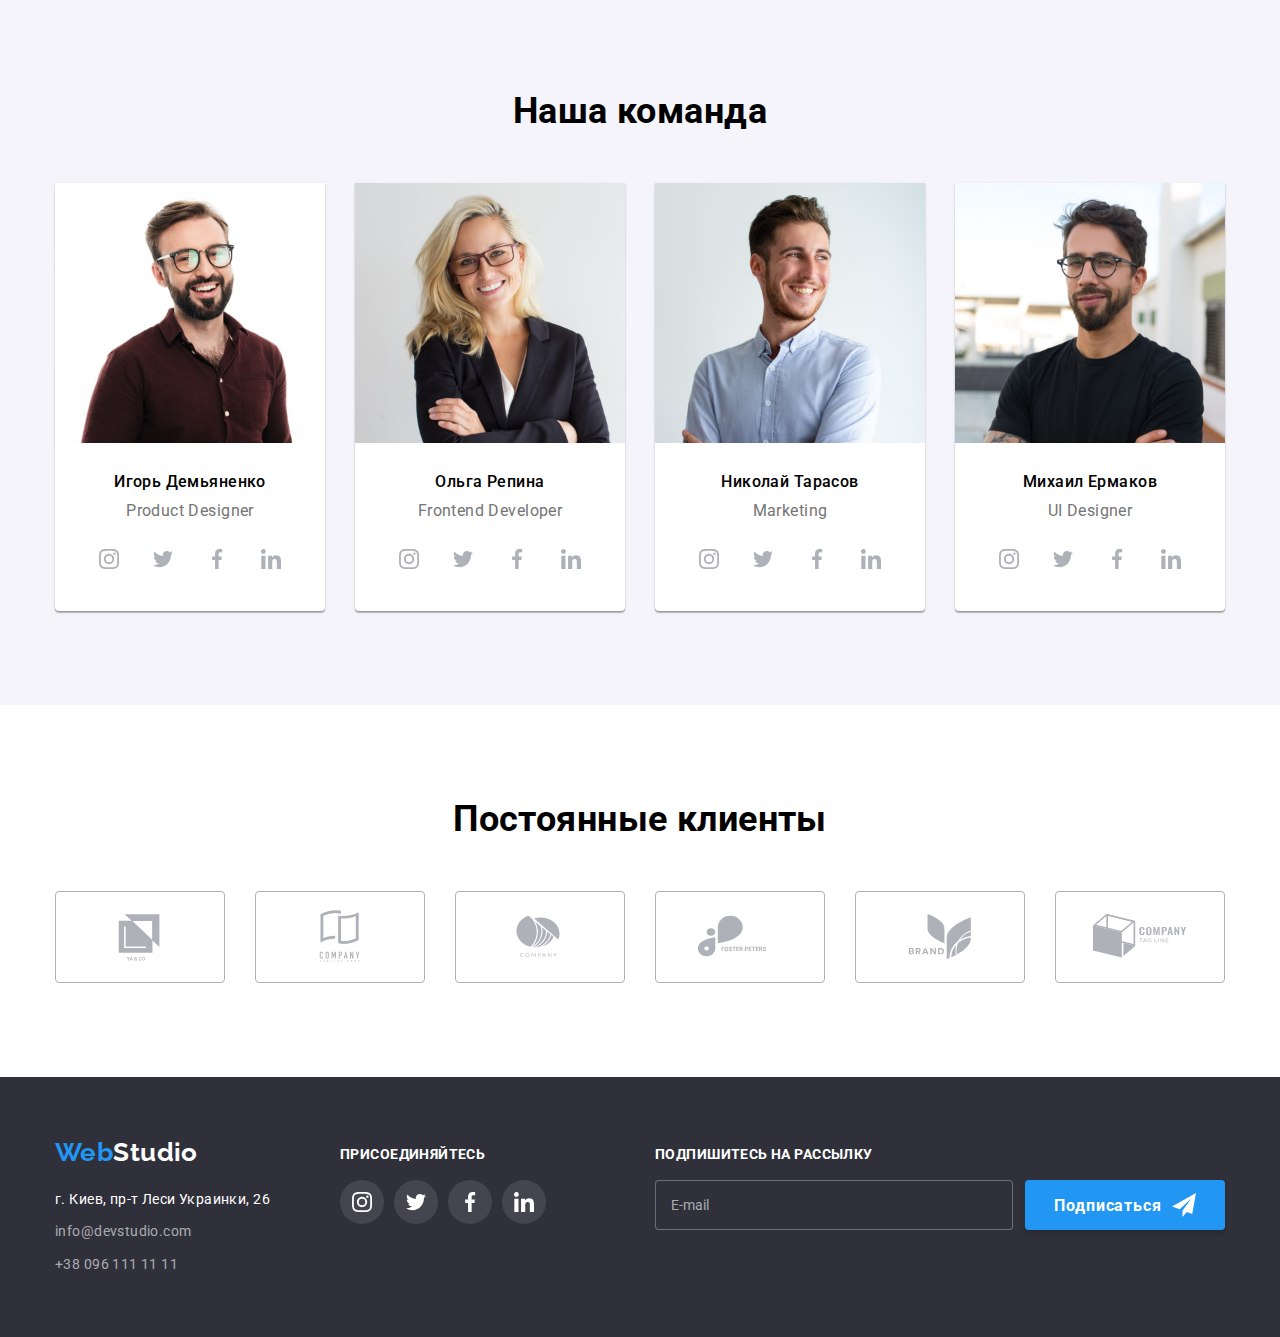
==== commit bf614763: "update SASS" ====
--- a/index.html
+++ b/index.html
@@ -10,20 +10,23 @@
     <link href="https://fonts.googleapis.com/css2?family=Raleway:wght@700&family=Roboto:wght@400;500;700;900&display=swap"
         rel="stylesheet">
     <link rel="stylesheet" href="https://cdnjs.cloudflare.com/ajax/libs/modern-normalize/1.1.0/modern-normalize.min.css">
-    <link rel="stylesheet" href="./css/styles.css">
+    <link rel="stylesheet" href="./css/main.css">
 </head>
 <body>
 
     <!-- HEADER -->
 
     <header class="header">
-        <div class="header-content container">           
+        <div class="header__content container">           
             <nav class="site-nav">         
                 <a href="index.html" class="logo header__logo"><span class="logo__text">Web</span>Studio</a>
                     <ul class="site-nav__list list">
-                        <li class="site-nav__item"><a href="index.html" class="site-nav__link site-nav__link--current">Студия</a></li>
-                        <li class="site-nav__item"><a href="portfolio.html" class="site-nav__link">Портфолио</a></li>
-                        <li class="site-nav__item"><a href="" class="site-nav__link">Контакты</a></li>
+                        <li class="site-nav__item">
+                            <a href="index.html" class="site-nav__link site-nav__link--current">Студия</a></li>
+                        <li class="site-nav__item">
+                            <a href="portfolio.html" class="site-nav__link">Портфолио</a></li>
+                        <li class="site-nav__item">
+                            <a href="" class="site-nav__link">Контакты</a></li>
                     </ul>
             </nav>
             <ul class="header-contacts list">
@@ -48,7 +51,7 @@
 
         <section class="hero">
             <h1 class="hero__title">Эффективные решения<br> для вашего бизнеса</h1>
-            <button type="button" class="button-primary button" data-modal-open>Заказать услугу</button>
+            <button type="button" class="button-primary" data-modal-open>Заказать услугу</button>
         </section>
 
         <!-- ADVANTAGE -->  
@@ -57,41 +60,41 @@
             <div class="container">
                 <h2 class="advantage__title visually-hidden">Особенности</h2>
                 <ul class="advantage__list list">                                       
-                    <li class="advantage__item advantage-item">
+                    <li class="advantage__item">
                         <div class="advantage__thumb">
                             <svg class="advantage__icon" width="70" height="70">
                                 <use href="./images/sprite.svg#icon-antenna"></use>
                             </svg>
                         </div>
-                        <h3 class="advantage-item__title">Внимание к деталям</h3>
-                        <p class="advantage-item__text">Идейные соображения, а также начало повседневной работы по формированию позиции.</p>
-                    </li>
-                    <li class="advantage__item advantage-item">
+                        <h3 class="advantage__item-title">Внимание к деталям</h3>
+                        <p class="advantage__item-text">Идейные соображения, а также начало повседневной работы по формированию позиции.</p>
+                    </li>
+                    <li class="advantage__item">
                         <div class="advantage__thumb">
                             <svg class="advantage__icon" width="70" height="70">
                                 <use href="./images/sprite.svg#icon-clock"></use>
                             </svg>
                         </div>
-                        <h3 class="advantage-item__title">Пунктуальность</h3>
-                        <p class="advantage-item__text">Задача организации, в особенности же рамки и место обучения кадров влечет за собой.</p>
-                    </li>
-                    <li class="advantage__item advantage-item">
+                        <h3 class="advantage__item-title">Пунктуальность</h3>
+                        <p class="advantage__item-text">Задача организации, в особенности же рамки и место обучения кадров влечет за собой.</p>
+                    </li>
+                    <li class="advantage__item">
                         <div class="advantage__thumb">
                             <svg class="advantage__icon" width="70" height="70">
                                 <use href="./images/sprite.svg#icon-diagram"></use>
                             </svg>
                         </div>
-                        <h3 class="advantage-item__title">Планирование</h3>
-                        <p class="advantage-item__text">Равным образом консультация с широким активом в значительной степени обуславливает.</p>
-                    </li>
-                    <li class="advantage__item advantage-item">
+                        <h3 class="advantage__item-title">Планирование</h3>
+                        <p class="advantage__item-text">Равным образом консультация с широким активом в значительной степени обуславливает.</p>
+                    </li>
+                    <li class="advantage__item">
                         <div class="advantage__thumb">
                             <svg class="advantage__icon" width="70" height="70">
                                 <use href="./images/sprite.svg#icon-astronaut"></use>
                             </svg>
                         </div>
-                        <h3 class="advantage-item__title">Современные технологии</h3>
-                        <p class="advantage-item__text">Значимость этих проблем настолько очевидна, что реализация плановых заданий.</p>
+                        <h3 class="advantage__item-title">Современные технологии</h3>
+                        <p class="advantage__item-text">Значимость этих проблем настолько очевидна, что реализация плановых заданий.</p>
                     </li>
                 </ul>
             </div>
@@ -131,10 +134,10 @@
             <div class="container">
                 <h2 class="team__title">Наша команда</h2>
                 <ul class="team__list list">
-                    <li class="team__item team-item">                        
+                    <li class="team__item">                        
                         <img class="team__img" src="./images/team1.jpg" alt="Игорь Демьяненко" width="270">
-                        <h3 class="team-item__title">Игорь Демьяненко</h3>
-                        <p class="team-item__text">Product Designer</p>
+                        <h3 class="team__item-title">Игорь Демьяненко</h3>
+                        <p class="team__item-text">Product Designer</p>
                             <ul class="team-social list">
                                 <li class="team-social__item"><a class="team-social__link" href="https://www.instagram.com/">
                                     <svg class="team-social__icon" width="20" height="20">
@@ -158,10 +161,10 @@
                                     </a></li>
                             </ul>
                     </li>
-                    <li class="team__item team-item">
+                    <li class="team__item">
                         <img class="team__img" src="./images/team2.jpg" alt="Ольга Репина" width="270">
-                        <h3 class="team-item__title">Ольга Репина</h3>
-                        <p class="team-item__text">Frontend Developer</p>
+                        <h3 class="team__item-title">Ольга Репина</h3>
+                        <p class="team__item-text">Frontend Developer</p>
                         <ul class="team-social list">
                             <li class="team-social__item"><a class="team-social__link" href="https://www.instagram.com/">
                                     <svg class="team-social__icon" width="20" height="20">
@@ -185,10 +188,10 @@
                                 </a></li>
                         </ul>
                     </li>
-                    <li class="team__item team-item">
+                    <li class="team__item">
                         <img class="team__img" src="./images/team3.jpg" alt="Николай Тарасов" width="270">
-                        <h3 class="team-item__title">Николай Тарасов</h3>
-                        <p class="team-item__text">Marketing</p>
+                        <h3 class="team__item-title">Николай Тарасов</h3>
+                        <p class="team__item-text">Marketing</p>
                         <ul class="team-social list">
                             <li class="team-social__item"><a class="team-social__link" href="https://www.instagram.com/">
                                     <svg class="team-social__icon" width="20" height="20">
@@ -212,10 +215,10 @@
                                 </a></li>
                         </ul>
                     </li>
-                    <li class="team__item team-item">
+                    <li class="team__item">
                         <img class="team__img" src="./images/team4.jpg" alt="Михаил Ермаков" width="270">
-                        <h3 class="team-item__title">Михаил Ермаков</h3>
-                        <p class="team-item__text">UI Designer</p>
+                        <h3 class="team__item-title">Михаил Ермаков</h3>
+                        <p class="team__item-text">UI Designer</p>
                         <ul class="team-social list">
                             <li class="team-social__item"><a class="team-social__link" href="https://www.instagram.com/">
                                     <svg class="team-social__icon" width="20" height="20">
@@ -296,7 +299,7 @@
                     <li class="footer-contacts__item"><a href="tel:+380961111111" class="footer-contacts__link">+38 096 111 11 11</a></li>
                 </ul>
             </div>
-            <div class="footer-social-block">
+            <div class="footer__social-block">
                 <h2 class="footer__title">присоединяйтесь</h2>
                 <ul class="footer-social__list list">
                     <li class="footer-social__item"><a class="footer-social__link" href="https://www.instagram.com/">
@@ -321,11 +324,11 @@
                         </a></li>
                 </ul>                
             </div>   
-            <div class="footer-form-block">
+            <div class="footer__form-block">
                 <h2 class="footer__title">Подпишитесь на рассылку</h2>
                 <form class="footer-form">
                     <input class="footer-form__email" type="email" name="footer-email" placeholder="E-mail">
-                    <button class="footer-form__button button-primary button" type="submit">Подписаться
+                    <button class="footer-form__button" type="submit">Подписаться
                         <svg class="footer-form__icon" width="24" height="24">
                             <use href="./images/sprite.svg#icon-footer-send"></use>
                         </svg>
@@ -348,24 +351,30 @@
             <form class="modal-form">
                 <div class="modal-form__field" role="group">
                     <label class="modal-form__label" for="user-name">Имя</label>
-                    <input class="modal-form__input" type="name" name="user-name" id="user-name">
-                    <svg class="modal-form__icon" width="18" height="18">
-                        <use href="./images/sprite.svg#icon-modal-person"></use>
-                    </svg>
-                </div>             
+                    <span class="modal-form__wrap">
+                        <input class="modal-form__input" type="name" name="user-name" id="user-name">
+                        <svg class="modal-form__icon" width="18" height="18">
+                            <use href="./images/sprite.svg#icon-modal-person"></use>
+                        </svg>
+                    </span>
+                </div>       
                 <div class="modal-form__field">
                     <label class="modal-form__label" for="user-phone">Телефон</label>
-                    <input class="modal-form__input" type="tel" name="user-phone" id="user-phone" minlength="10">
-                    <svg class="modal-form__icon" width="18" height="18">
-                        <use href="./images/sprite.svg#icon-modal-phone"></use>
-                    </svg>
+                    <span class="modal-form__wrap">
+                        <input class="modal-form__input" type="tel" name="user-phone" id="user-phone" minlength="10">
+                        <svg class="modal-form__icon" width="18" height="18">
+                            <use href="./images/sprite.svg#icon-modal-phone"></use>
+                        </svg>
+                    </span>
                 </div>           
                 <div class="modal-form__field">
                     <label class="modal-form__label" for="user-email">Почта</label>
-                    <input class="modal-form__input" type="email" name="user-email" id="user-email">
-                    <svg class="modal-form__icon" width="18" height="18">
-                        <use href="./images/sprite.svg#icon-modal-email"></use>
-                    </svg>
+                    <span class="modal-form__wrap">
+                        <input class="modal-form__input" type="email" name="user-email" id="user-email">
+                        <svg class="modal-form__icon" width="18" height="18">
+                            <use href="./images/sprite.svg#icon-modal-email"></use>
+                        </svg>
+                    </span>
                 </div>            
                 <div class="modal-form__field">
                     <label class="modal-form__label" for="user-text">Комментарий</label>
@@ -379,10 +388,8 @@
                         </svg>
                     </span>
                     <span class="modal-checkbox__text">Соглашаюсь с рассылкой и принимаю <a class="modal-checkbox__link" href="">Условия договора</a></span>
-                </label>
-                <div class="button-modal-centered">
-                    <button class="button button-primary modal__button" type="submit">Отправить</button>
-                </div>          
+                </label>                
+                <button class="modal__button" type="submit">Отправить</button>        
             </form>
         </div>
     </div>
--- a/css/main.css
+++ b/css/main.css
@@ -0,0 +1,903 @@
+img {
+  display: block;
+  max-width: 100%;
+  height: auto;
+}
+
+a {
+  text-decoration: none;
+}
+
+h1,
+h2,
+h3,
+h4,
+h5,
+h6,
+p {
+  padding: 0;
+  margin: 0;
+}
+
+input {
+  outline: none;
+}
+
+.visually-hidden {
+  position: absolute;
+  clip: rect(0 0 0 0);
+  width: 1px;
+  height: 1px;
+  margin: -1px;
+}
+
+.list {
+  list-style: none;
+  padding: 0;
+  margin: 0;
+}
+
+.button-primary, .footer-form__button, .modal__button, .portfolio__button {
+  font-family: inherit;
+  font-size: 16px;
+  font-weight: 500;
+  cursor: pointer;
+  text-align: center;
+  border-radius: 4px;
+  border: none;
+}
+
+.button-primary, .footer-form__button, .modal__button {
+  color: #ffffff;
+  background-color: #2196f3;
+  font-weight: 700;
+  line-height: 1.87;
+  letter-spacing: 0.06em;
+  -webkit-box-shadow: 0px 4px 4px rgba(0, 0, 0, 0.15);
+          box-shadow: 0px 4px 4px rgba(0, 0, 0, 0.15);
+  display: inline-block;
+  padding: 10px 32px;
+  min-width: 200px;
+  height: 50px;
+  -webkit-transition: background-color 250ms cubic-bezier(0.4, 0, 0.2, 1), -webkit-box-shadow 250ms cubic-bezier(0.4, 0, 0.2, 1);
+  transition: background-color 250ms cubic-bezier(0.4, 0, 0.2, 1), -webkit-box-shadow 250ms cubic-bezier(0.4, 0, 0.2, 1);
+  transition: background-color 250ms cubic-bezier(0.4, 0, 0.2, 1), box-shadow 250ms cubic-bezier(0.4, 0, 0.2, 1);
+  transition: background-color 250ms cubic-bezier(0.4, 0, 0.2, 1), box-shadow 250ms cubic-bezier(0.4, 0, 0.2, 1), -webkit-box-shadow 250ms cubic-bezier(0.4, 0, 0.2, 1);
+}
+
+.button-primary:hover, .footer-form__button:hover, .modal__button:hover, .button-primary:focus, .footer-form__button:focus, .modal__button:focus {
+  background-color: #188ce8;
+}
+
+.portfolio__button {
+  color: #212121;
+  background-color: #f5f4fa;
+  line-height: 1.62;
+  letter-spacing: 0.03em;
+  display: inline-block;
+  padding: 6px 22px;
+  height: 38px;
+  -webkit-transition: color 250ms cubic-bezier(0.4, 0, 0.2, 1), background-color 250ms cubic-bezier(0.4, 0, 0.2, 1), -webkit-box-shadow 250ms cubic-bezier(0.4, 0, 0.2, 1);
+  transition: color 250ms cubic-bezier(0.4, 0, 0.2, 1), background-color 250ms cubic-bezier(0.4, 0, 0.2, 1), -webkit-box-shadow 250ms cubic-bezier(0.4, 0, 0.2, 1);
+  transition: color 250ms cubic-bezier(0.4, 0, 0.2, 1), background-color 250ms cubic-bezier(0.4, 0, 0.2, 1), box-shadow 250ms cubic-bezier(0.4, 0, 0.2, 1);
+  transition: color 250ms cubic-bezier(0.4, 0, 0.2, 1), background-color 250ms cubic-bezier(0.4, 0, 0.2, 1), box-shadow 250ms cubic-bezier(0.4, 0, 0.2, 1), -webkit-box-shadow 250ms cubic-bezier(0.4, 0, 0.2, 1);
+}
+
+.portfolio__button:hover, .portfolio__button:focus {
+  color: #ffffff;
+  background-color: #2196f3;
+  -webkit-box-shadow: 0px 3px 1px rgba(0, 0, 0, 0.1), 0px 1px 2px rgba(0, 0, 0, 0.08), 0px 2px 2px rgba(0, 0, 0, 0.12);
+          box-shadow: 0px 3px 1px rgba(0, 0, 0, 0.1), 0px 1px 2px rgba(0, 0, 0, 0.08), 0px 2px 2px rgba(0, 0, 0, 0.12);
+}
+
+.footer-form__button {
+  padding: 10px 28px;
+  display: -webkit-box;
+  display: -ms-flexbox;
+  display: flex;
+  -webkit-box-pack: center;
+      -ms-flex-pack: center;
+          justify-content: center;
+  -webkit-box-align: center;
+      -ms-flex-align: center;
+          align-items: center;
+  -webkit-transition: background-color 250ms cubic-bezier(0.4, 0, 0.2, 1);
+  transition: background-color 250ms cubic-bezier(0.4, 0, 0.2, 1);
+}
+
+.logo {
+  font-family: Raleway;
+  font-size: 26px;
+  font-weight: 700;
+  line-height: 1.19;
+}
+
+.header__logo {
+  color: #212121;
+  margin-right: 90px;
+}
+
+.footer__logo {
+  display: block;
+  color: #ffffff;
+  margin-bottom: 20px;
+}
+
+.logo__text {
+  color: #2196f3;
+}
+
+.section {
+  padding-top: 94px;
+  padding-bottom: 94px;
+}
+
+.section--without-top-padding {
+  padding-top: 0px;
+  padding-bottom: 94px;
+}
+
+.container {
+  width: 1200px;
+  margin-left: auto;
+  margin-right: auto;
+  padding-left: 15px;
+  padding-right: 15px;
+}
+
+.backdrop {
+  position: fixed;
+  top: 0;
+  left: 0;
+  z-index: 3;
+  width: 100%;
+  height: 100%;
+  background-color: rgba(0, 0, 0, 0.2);
+  opacity: 1;
+  -webkit-transition: opacity 250ms cubic-bezier(0.4, 0, 0.2, 1);
+  transition: opacity 250ms cubic-bezier(0.4, 0, 0.2, 1);
+}
+
+.is-hidden {
+  opacity: 0;
+  pointer-events: none;
+  visibility: hidden;
+}
+
+.is-hidden .modal {
+  -webkit-transform: translate(-50%, -50%) scale(0.9);
+          transform: translate(-50%, -50%) scale(0.9);
+  visibility: visible;
+}
+
+.modal {
+  position: absolute;
+  top: 50%;
+  left: 50%;
+  -webkit-transform: translate(-50%, -50%) scale(1);
+          transform: translate(-50%, -50%) scale(1);
+  -webkit-transition: -webkit-transform 250ms cubic-bezier(0.4, 0, 0.2, 1);
+  transition: -webkit-transform 250ms cubic-bezier(0.4, 0, 0.2, 1);
+  transition: transform 250ms cubic-bezier(0.4, 0, 0.2, 1);
+  transition: transform 250ms cubic-bezier(0.4, 0, 0.2, 1), -webkit-transform 250ms cubic-bezier(0.4, 0, 0.2, 1);
+  min-width: 528px;
+  min-height: 581px;
+  background-color: #ffffff;
+  -webkit-box-shadow: 0px 1px 3px rgba(0, 0, 0, 0.12), 0px 1px 1px rgba(0, 0, 0, 0.14), 0px 2px 1px rgba(0, 0, 0, 0.2);
+          box-shadow: 0px 1px 3px rgba(0, 0, 0, 0.12), 0px 1px 1px rgba(0, 0, 0, 0.14), 0px 2px 1px rgba(0, 0, 0, 0.2);
+  border-radius: 4px;
+  padding: 40px;
+}
+
+.modal__button-close {
+  position: absolute;
+  top: 8px;
+  right: 8px;
+  display: block;
+  display: -webkit-box;
+  display: -ms-flexbox;
+  display: flex;
+  -webkit-box-pack: center;
+      -ms-flex-pack: center;
+          justify-content: center;
+  -webkit-box-align: center;
+      -ms-flex-align: center;
+          align-items: center;
+  width: 30px;
+  height: 30px;
+  padding: 6px;
+  border: 1px solid rgba(0, 0, 0, 0.1);
+  border-radius: 50%;
+  cursor: pointer;
+  background-color: #ffffff;
+  -webkit-transition: background-color 250ms cubic-bezier(0.4, 0, 0.2, 1);
+  transition: background-color 250ms cubic-bezier(0.4, 0, 0.2, 1);
+}
+
+.modal__button-close:hover, .modal__button-close:focus {
+  background-color: #2196f3;
+}
+
+.modal__icon {
+  fill: currentColor;
+}
+
+.modal__button-close:hover .modal__icon {
+  fill: #ffffff;
+}
+
+.modal__title {
+  font-weight: 700;
+  font-size: 20px;
+  line-height: 1.15;
+  text-align: center;
+  margin-bottom: 12px;
+}
+
+.modal-form__field {
+  margin-bottom: 10px;
+}
+
+.modal-form__label {
+  font-size: 12px;
+  line-height: 1.15;
+  letter-spacing: 0.01em;
+  color: #757575;
+  display: block;
+  margin-bottom: 4px;
+}
+
+.modal-form__input {
+  width: 100%;
+  height: 40px;
+  border: 1px solid rgba(33, 33, 33, 0.2);
+  border-radius: 4px;
+  padding: 11px 12px;
+  padding-left: 42px;
+  -webkit-transition: border 250ms cubic-bezier(0.4, 0, 0.2, 1);
+  transition: border 250ms cubic-bezier(0.4, 0, 0.2, 1);
+}
+
+.modal-form__input--comment-text {
+  height: 120px;
+  padding: 12px 16px;
+  resize: none;
+}
+
+.modal-form__wrap {
+  position: relative;
+  display: block;
+}
+
+.modal-form__icon {
+  position: absolute;
+  left: 12px;
+  top: 50%;
+  -webkit-transform: translateY(-50%);
+          transform: translateY(-50%);
+  -webkit-transition: fill 250ms cubic-bezier(0.4, 0, 0.2, 1);
+  transition: fill 250ms cubic-bezier(0.4, 0, 0.2, 1);
+}
+
+.modal-form__field:focus-within .modal-form__input {
+  border: 1px solid #2196f3;
+  outline: none;
+}
+
+.modal-form__field:focus-within .modal-form__icon {
+  fill: #2196f3;
+}
+
+.modal-checkbox {
+  display: -webkit-box;
+  display: -ms-flexbox;
+  display: flex;
+  -webkit-box-pack: center;
+      -ms-flex-pack: center;
+          justify-content: center;
+  -webkit-box-align: center;
+      -ms-flex-align: center;
+          align-items: center;
+  margin-top: 20px;
+  margin-bottom: 30px;
+  cursor: pointer;
+}
+
+/* .checkbox-input { 
+  -webkit-appearance: none;
+  -moz-appearance: none;
+  appearance: none;
+  position: absolute;
+} */
+.modal-checkbox__thumb {
+  display: -webkit-box;
+  display: -ms-flexbox;
+  display: flex;
+  -webkit-box-pack: center;
+      -ms-flex-pack: center;
+          justify-content: center;
+  -webkit-box-align: center;
+      -ms-flex-align: center;
+          align-items: center;
+  width: 15px;
+  height: 15px;
+  background-color: #ffffff;
+  -webkit-box-shadow: 0px 4px 4px rgba(0, 0, 0, 0.25);
+          box-shadow: 0px 4px 4px rgba(0, 0, 0, 0.25);
+  border: 1px solid #212121;
+  border-radius: 1px;
+  margin-right: 7px;
+  -webkit-transition: background-color 250ms cubic-bezier(0.4, 0, 0.2, 1), border 250ms cubic-bezier(0.4, 0, 0.2, 1);
+  transition: background-color 250ms cubic-bezier(0.4, 0, 0.2, 1), border 250ms cubic-bezier(0.4, 0, 0.2, 1);
+}
+
+.modal-checkbox__input:checked + .modal-checkbox__thumb {
+  background-color: #188ce8;
+  border: 1px solid #188ce8;
+}
+
+.modal-checkbox__icon {
+  fill: #ffffff;
+}
+
+.modal-checkbox__text {
+  line-height: 1.71;
+  color: #757575;
+}
+
+.modal-checkbox__link {
+  -webkit-text-decoration-line: underline;
+          text-decoration-line: underline;
+  color: #2196f3;
+}
+
+.modal__button {
+  padding: 10px 56px;
+  display: block;
+  margin: 0 auto;
+}
+
+body {
+  color: var(--primmary-text-color);
+  background-color: var(--primary-white-color);
+  font-family: 'Roboto', sans-serif;
+  font-size: 14px;
+  font-weight: 400;
+  line-height: 1.2;
+  letter-spacing: 0.03em;
+}
+
+.header {
+  position: fixed;
+  z-index: 2;
+  top: 0;
+  left: 0;
+  width: 100%;
+  background-color: #ffffff;
+  font-weight: 500;
+  letter-spacing: 0.02em;
+  border-bottom: 1px solid #ececec;
+}
+
+.header__content {
+  display: -webkit-box;
+  display: -ms-flexbox;
+  display: flex;
+  -webkit-box-align: center;
+      -ms-flex-align: center;
+          align-items: center;
+}
+
+.site-nav {
+  display: -webkit-box;
+  display: -ms-flexbox;
+  display: flex;
+  -webkit-box-align: center;
+      -ms-flex-align: center;
+          align-items: center;
+}
+
+.site-nav__list {
+  display: -webkit-box;
+  display: -ms-flexbox;
+  display: flex;
+}
+
+.site-nav__item {
+  position: relative;
+}
+
+.site-nav__item:not(:last-child) {
+  margin-right: 50px;
+}
+
+.site-nav__link {
+  display: block;
+  padding-top: 32px;
+  padding-bottom: 32px;
+  color: #212121;
+  text-align: center;
+  -webkit-transition: color 250ms cubic-bezier(0.4, 0, 0.2, 1);
+  transition: color 250ms cubic-bezier(0.4, 0, 0.2, 1);
+}
+
+.site-nav__link:hover, .site-nav__link:focus {
+  color: #2196f3;
+}
+
+.site-nav__link--current {
+  color: #2196f3;
+  background-color: #ffffff;
+}
+
+.site-nav__link--current::after {
+  content: '';
+  display: block;
+  width: 100%;
+  height: 4px;
+  border-radius: 2px;
+  position: absolute;
+  bottom: -1px;
+  right: 0;
+  background-color: #2196f3;
+}
+
+.header-contacts {
+  display: -webkit-box;
+  display: -ms-flexbox;
+  display: flex;
+  margin-left: auto;
+}
+
+.header-contacts__item:not(:last-child) {
+  margin-right: 50px;
+}
+
+.header-contacts__link {
+  display: -webkit-box;
+  display: -ms-flexbox;
+  display: flex;
+  -webkit-box-pack: center;
+      -ms-flex-pack: center;
+          justify-content: center;
+  -webkit-box-align: center;
+      -ms-flex-align: center;
+          align-items: center;
+  color: #757575;
+  -webkit-transition: color 250ms cubic-bezier(0.4, 0, 0.2, 1);
+  transition: color 250ms cubic-bezier(0.4, 0, 0.2, 1);
+}
+
+.header-contacts__link:hover, .header-contacts__link:focus {
+  color: #2196f3;
+}
+
+.header-contacts__icon {
+  fill: currentColor;
+  margin-right: 10px;
+}
+
+.hero {
+  color: #ffffff;
+  background-color: #2f303a;
+  text-align: center;
+  padding-top: 195px;
+  padding-bottom: 200px;
+  background-image: -webkit-gradient(linear, left top, right top, from(rgba(47, 48, 58, 0.4)), to(rgba(47, 48, 58, 0.4))), url(../images/hero-background.jpg);
+  background-image: linear-gradient(to right, rgba(47, 48, 58, 0.4), rgba(47, 48, 58, 0.4)), url(../images/hero-background.jpg);
+  background-color: #2f303a;
+  background-position: center;
+  background-repeat: no-repeat;
+  background-size: cover;
+  max-width: 1600px;
+  height: 600px;
+  margin-left: auto;
+  margin-right: auto;
+}
+
+.hero__title {
+  font-size: 44px;
+  font-weight: 900;
+  line-height: 1.36;
+  letter-spacing: 0.06em;
+  text-transform: uppercase;
+  margin-bottom: 30px;
+}
+
+.advantage__list {
+  display: -webkit-box;
+  display: -ms-flexbox;
+  display: flex;
+  margin-right: -30px;
+}
+
+.advantage__item {
+  -ms-flex-preferred-size: calc(100% / 4 - 30px);
+      flex-basis: calc(100% / 4 - 30px);
+  margin-right: 30px;
+}
+
+.advantage__item-title {
+  font-size: 14px;
+  font-weight: 700;
+  line-height: 1.14;
+  text-transform: uppercase;
+  margin-bottom: 10px;
+}
+
+.advantage__item-text {
+  color: #757575;
+  line-height: 1.71;
+}
+
+.advantage__thumb {
+  display: -webkit-box;
+  display: -ms-flexbox;
+  display: flex;
+  background-color: #f5f4fa;
+  margin-bottom: 30px;
+  height: 120px;
+  -webkit-box-pack: center;
+      -ms-flex-pack: center;
+          justify-content: center;
+  -webkit-box-align: center;
+      -ms-flex-align: center;
+          align-items: center;
+}
+
+.futures__title {
+  font-size: 36px;
+  font-weight: 700;
+  line-height: 1.16;
+  text-align: center;
+  margin-bottom: 50px;
+}
+
+.futures__list {
+  display: -webkit-box;
+  display: -ms-flexbox;
+  display: flex;
+  margin-right: -30px;
+}
+
+.futures__item {
+  margin-right: 30px;
+}
+
+.futures__thumb {
+  position: relative;
+  z-index: 0;
+}
+
+.futures__thumb::before {
+  content: '';
+  position: absolute;
+  /* display: block; */
+  width: 100%;
+  height: 70px;
+  bottom: 0;
+  right: 0;
+  background-color: rgba(47, 48, 58, 0.8);
+}
+
+.futures__text {
+  position: absolute;
+  left: 83px;
+  bottom: 27px;
+  font-weight: 700;
+  font-size: 14px;
+  line-height: 1.14;
+  text-transform: uppercase;
+  color: #ffffff;
+}
+
+.team {
+  background-color: #f5f4fa;
+}
+
+.team__title {
+  font-size: 36px;
+  font-weight: 700;
+  line-height: 1.16;
+  text-align: center;
+  margin-bottom: 50px;
+}
+
+.team__list {
+  display: -webkit-box;
+  display: -ms-flexbox;
+  display: flex;
+  text-align: center;
+  margin-right: -30px;
+}
+
+.team__item {
+  padding-bottom: 30px;
+  margin-right: 30px;
+  background-color: #ffffff;
+  -webkit-box-shadow: 0px 1px 3px rgba(0, 0, 0, 0.12), 0px 1px 1px rgba(0, 0, 0, 0.14), 0px 2px 1px rgba(0, 0, 0, 0.2);
+          box-shadow: 0px 1px 3px rgba(0, 0, 0, 0.12), 0px 1px 1px rgba(0, 0, 0, 0.14), 0px 2px 1px rgba(0, 0, 0, 0.2);
+  border-radius: 0px 0px 4px 4px;
+}
+
+.team__item-title {
+  font-size: 16px;
+  font-weight: 500;
+  line-height: 1.18;
+  margin-bottom: 10px;
+}
+
+.team__item-text {
+  color: #757575;
+  font-size: 16px;
+  line-height: 1.18;
+  margin-bottom: 16px;
+}
+
+.team__img {
+  margin-bottom: 30px;
+}
+
+.team-social {
+  display: -webkit-box;
+  display: -ms-flexbox;
+  display: flex;
+  -webkit-box-align: center;
+      -ms-flex-align: center;
+          align-items: center;
+  -webkit-box-pack: center;
+      -ms-flex-pack: center;
+          justify-content: center;
+}
+
+.team-social__item {
+  display: -webkit-box;
+  display: -ms-flexbox;
+  display: flex;
+  margin-right: 10px;
+  width: 44px;
+  height: 44px;
+}
+
+.team-social__item:last-child {
+  margin-right: 0px;
+}
+
+.team-social__link {
+  width: 100%;
+  height: 100%;
+  color: #afb1b8;
+  display: -webkit-box;
+  display: -ms-flexbox;
+  display: flex;
+  -webkit-box-align: center;
+      -ms-flex-align: center;
+          align-items: center;
+  -webkit-box-pack: center;
+      -ms-flex-pack: center;
+          justify-content: center;
+  border-radius: 50%;
+  -webkit-transition: background-color 250ms cubic-bezier(0.4, 0, 0.2, 1), color 250ms cubic-bezier(0.4, 0, 0.2, 1);
+  transition: background-color 250ms cubic-bezier(0.4, 0, 0.2, 1), color 250ms cubic-bezier(0.4, 0, 0.2, 1);
+}
+
+.team-social__link:hover, .team-social__link:focus {
+  color: #ffffff;
+  background-color: #2196f3;
+}
+
+.team-social__icon {
+  fill: currentColor;
+}
+
+.clients__title {
+  font-size: 36px;
+  font-weight: 700;
+  line-height: 1.16;
+  text-align: center;
+  margin-bottom: 50px;
+}
+
+.clients__list {
+  display: -webkit-box;
+  display: -ms-flexbox;
+  display: flex;
+  margin-right: -30px;
+}
+
+.clients__items {
+  display: -webkit-box;
+  display: -ms-flexbox;
+  display: flex;
+  -ms-flex-preferred-size: calc(100% / 6 - 30px);
+      flex-basis: calc(100% / 6 - 30px);
+  height: 92px;
+  margin-right: 30px;
+}
+
+.clients__link {
+  display: -webkit-box;
+  display: -ms-flexbox;
+  display: flex;
+  -webkit-box-pack: center;
+      -ms-flex-pack: center;
+          justify-content: center;
+  -webkit-box-align: center;
+      -ms-flex-align: center;
+          align-items: center;
+  width: 170px;
+  height: 92px;
+  fill: #afb1b8;
+  border: 1px solid #afb1b8;
+  border-radius: 4px;
+  -webkit-transition: fill 250ms cubic-bezier(0.4, 0, 0.2, 1), border 250ms cubic-bezier(0.4, 0, 0.2, 1);
+  transition: fill 250ms cubic-bezier(0.4, 0, 0.2, 1), border 250ms cubic-bezier(0.4, 0, 0.2, 1);
+}
+
+.clients__link:hover, .clients__link:focus {
+  border: 1px solid #2196f3;
+  border-radius: 4px;
+  fill: #2196f3;
+  width: 170px;
+  height: 92px;
+}
+
+.footer {
+  background-color: #2f303a;
+  line-height: 1.71;
+  padding-top: 60px;
+  padding-bottom: 60px;
+}
+
+.footer__content {
+  display: -webkit-box;
+  display: -ms-flexbox;
+  display: flex;
+  -ms-flex-wrap: wrap;
+      flex-wrap: wrap;
+}
+
+.footer__adress {
+  color: #ffffff;
+  font-style: normal;
+  margin-bottom: 9px;
+}
+
+.footer-contacts-block {
+  -webkit-box-orient: vertical;
+  -webkit-box-direction: normal;
+      -ms-flex-direction: column;
+          flex-direction: column;
+  margin-right: 70px;
+}
+
+.footer-contacts {
+  display: -webkit-box;
+  display: -ms-flexbox;
+  display: flex;
+  -webkit-box-orient: vertical;
+  -webkit-box-direction: normal;
+      -ms-flex-direction: column;
+          flex-direction: column;
+}
+
+.footer-contacts__item:not(:last-child) {
+  margin-bottom: 9px;
+}
+
+.footer-contacts__link {
+  color: rgba(255, 255, 255, 0.6);
+  -webkit-transition: color 250ms cubic-bezier(0.4, 0, 0.2, 1);
+  transition: color 250ms cubic-bezier(0.4, 0, 0.2, 1);
+}
+
+.footer-contacts__link:hover, .footer-contacts__link:focus {
+  color: #2196f3;
+}
+
+.footer__social-block {
+  padding-top: 12px;
+}
+
+.footer__title {
+  color: #ffffff;
+  font-weight: 700;
+  line-height: 0.85;
+  font-size: 14px;
+  text-transform: uppercase;
+  margin-bottom: 20px;
+}
+
+.footer-social__list {
+  display: -webkit-box;
+  display: -ms-flexbox;
+  display: flex;
+  margin-right: -10px;
+}
+
+.footer-social__item {
+  display: -webkit-box;
+  display: -ms-flexbox;
+  display: flex;
+  width: 44px;
+  height: 44px;
+  margin-right: 10px;
+}
+
+.footer-social__link {
+  display: -webkit-box;
+  display: -ms-flexbox;
+  display: flex;
+  -webkit-box-align: center;
+      -ms-flex-align: center;
+          align-items: center;
+  -webkit-box-pack: center;
+      -ms-flex-pack: center;
+          justify-content: center;
+  width: 100%;
+  height: 100%;
+  color: #ffffff;
+  background-color: rgba(255, 255, 255, 0.1);
+  border-radius: 50%;
+  -webkit-transition: background-color 250ms cubic-bezier(0.4, 0, 0.2, 1);
+  transition: background-color 250ms cubic-bezier(0.4, 0, 0.2, 1);
+}
+
+.footer-social__link:hover, .footer-social__link:focus {
+  background-color: #2196f3;
+}
+
+.footer-social__icon {
+  fill: currentColor;
+}
+
+.footer__form-block {
+  padding-top: 12px;
+  margin-left: auto;
+}
+
+.footer-form {
+  display: -webkit-box;
+  display: -ms-flexbox;
+  display: flex;
+}
+
+.footer-form__email {
+  width: 358px;
+  height: 50px;
+  border: 1px solid rgba(255, 255, 255, 0.3);
+  border-radius: 4px;
+  background-color: #2f303a;
+  padding: 16px 15px;
+  margin-right: 12px;
+  color: rgba(255, 255, 255, 0.6);
+  line-height: 1.25;
+  /* display: flex;
+  align-items: center; */
+}
+
+.footer-form__email::-webkit-input-placeholder {
+  color: rgba(255, 255, 255, 0.6);
+  line-height: 1.25;
+}
+
+.footer-form__email:-ms-input-placeholder {
+  color: rgba(255, 255, 255, 0.6);
+  line-height: 1.25;
+}
+
+.footer-form__email::-ms-input-placeholder {
+  color: rgba(255, 255, 255, 0.6);
+  line-height: 1.25;
+}
+
+.footer-form__email::placeholder {
+  color: rgba(255, 255, 255, 0.6);
+  line-height: 1.25;
+}
+
+.footer-form__icon {
+  margin-left: 10px;
+  fill: currentColor;
+}
+/*# sourceMappingURL=main.css.map */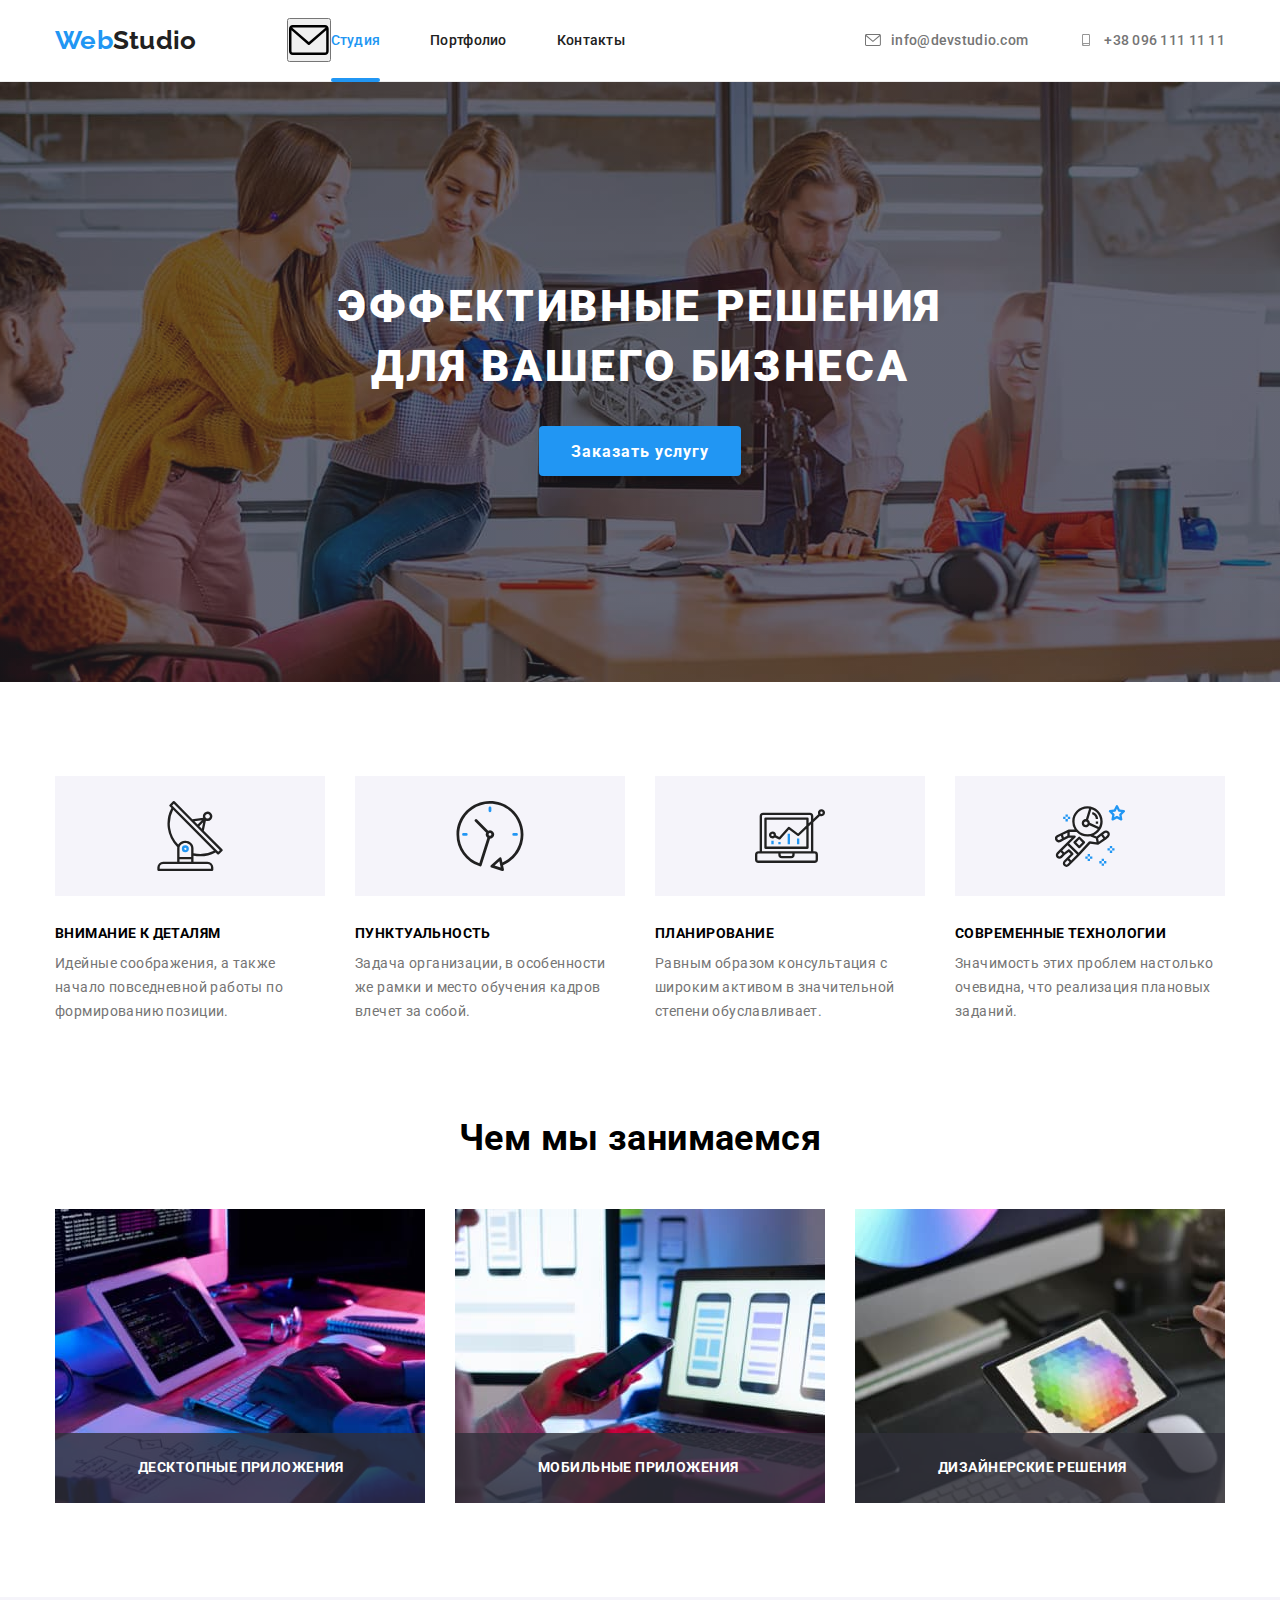
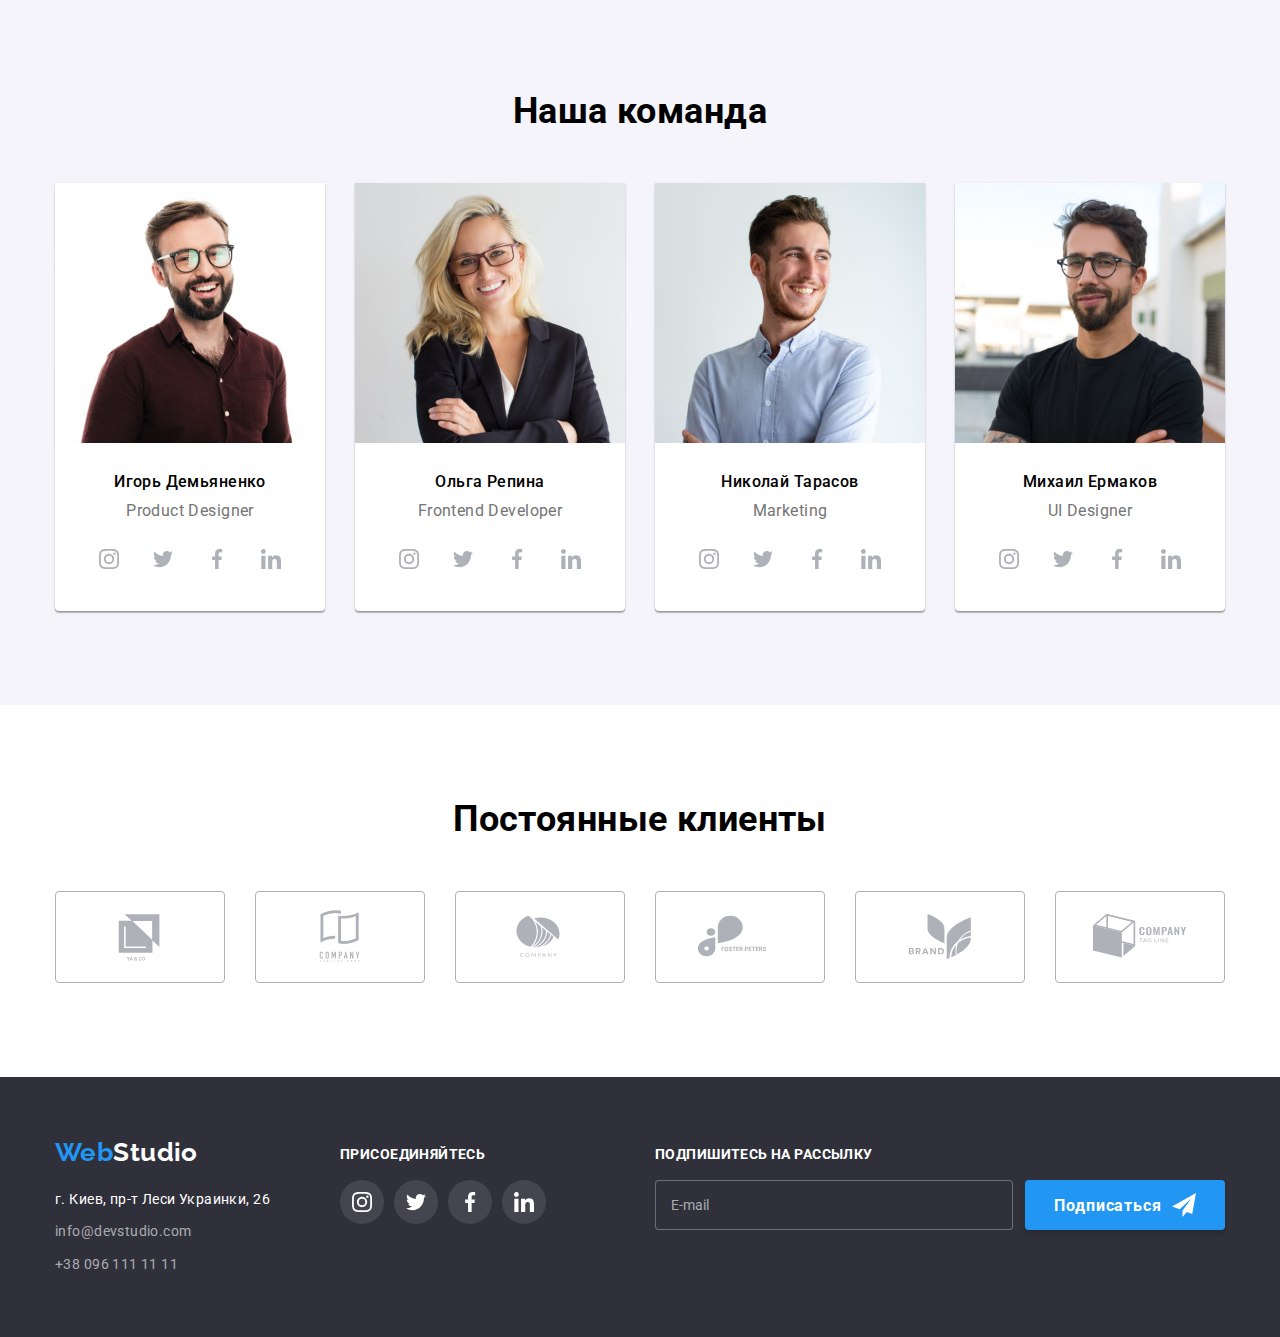
==== commit 7e022387: "update mobile version" ====
--- a/index.html
+++ b/index.html
@@ -10,7 +10,7 @@
     <link href="https://fonts.googleapis.com/css2?family=Raleway:wght@700&family=Roboto:wght@400;500;700;900&display=swap"
         rel="stylesheet">
     <link rel="stylesheet" href="https://cdnjs.cloudflare.com/ajax/libs/modern-normalize/1.1.0/modern-normalize.min.css">
-    <link rel="stylesheet" href="./css/main.css">
+    <link rel="stylesheet" href="./css/main.min.css">
 </head>
 <body>
 
@@ -20,14 +20,36 @@
         <div class="header__content container">           
             <nav class="site-nav">         
                 <a href="index.html" class="logo header__logo"><span class="logo__text">Web</span>Studio</a>
-                    <ul class="site-nav__list list">
-                        <li class="site-nav__item">
-                            <a href="index.html" class="site-nav__link site-nav__link--current">Студия</a></li>
-                        <li class="site-nav__item">
-                            <a href="portfolio.html" class="site-nav__link">Портфолио</a></li>
-                        <li class="site-nav__item">
-                            <a href="" class="site-nav__link">Контакты</a></li>
-                    </ul>
+                <button type="button" 
+                class="site-nav__button js-open-menu" 
+                aria-expanded="false" 
+                aria-controls="site-nav__menu">
+                    <svg class="site-nav__icon" width="40" height="40">
+                        <use href="./images/sprite.svg#icon-mail"></use>                        
+                    </svg>
+                </button>
+                <div class="site-nav__menu js-menu-container" id="site-nav__menu" >
+                    <div class="site-nav__menu-navigation"></div>
+                    <div class="site-nav__menu-contacts"></div>
+                    Контент
+                    <button type="button" 
+                    class="site-nav__button js-close-menu" 
+                    aria-expanded="false" 
+                    aria-controls="site-nav__menu">
+                        <svg class="site-nav__icon" width="40" height="40">
+                            <use href="./images/sprite.svg#icon-smartphone"></use>
+                        </svg>
+                    </button>
+                </div>
+                
+                <ul class="site-nav__list list">
+                    <li class="site-nav__item">
+                        <a href="index.html" class="site-nav__link site-nav__link--current">Студия</a></li>
+                    <li class="site-nav__item">
+                        <a href="portfolio.html" class="site-nav__link">Портфолио</a></li>
+                    <li class="site-nav__item">
+                        <a href="" class="site-nav__link">Контакты</a></li>
+                </ul>
             </nav>
             <ul class="header-contacts list">
                 <li class="header-contacts__item">
@@ -352,7 +374,7 @@
                 <div class="modal-form__field" role="group">
                     <label class="modal-form__label" for="user-name">Имя</label>
                     <span class="modal-form__wrap">
-                        <input class="modal-form__input" type="name" name="user-name" id="user-name">
+                        <input class="modal-form__input" type="text" name="user-name" id="user-name">
                         <svg class="modal-form__icon" width="18" height="18">
                             <use href="./images/sprite.svg#icon-modal-person"></use>
                         </svg>
@@ -398,5 +420,6 @@
 
     <script src="./js/modal.js"></script>
     <script src="./js/fixed-header.js"></script>
+    <script src="./js/mobile-menu.js"></script>
 </body>
 </html>
--- a/css/main.min.css
+++ b/css/main.min.css
@@ -0,0 +1,2 @@
+img{display:block;max-width:100%;height:auto}a{text-decoration:none}h1,h2,h3,h4,h5,h6,p{padding:0;margin:0}input{outline:none}.visually-hidden{position:absolute;clip:rect(0 0 0 0);width:1px;height:1px;margin:-1px}.list{list-style:none;padding:0;margin:0}.button-primary,.footer-form__button,.modal__button,.portfolio__button{font-family:inherit;font-size:16px;font-weight:500;cursor:pointer;text-align:center;border-radius:4px;border:none}.button-primary,.footer-form__button,.modal__button{color:#fff;background-color:#2196f3;font-weight:700;line-height:1.87;letter-spacing:0.06em;-webkit-box-shadow:0px 4px 4px rgba(0,0,0,0.15);box-shadow:0px 4px 4px rgba(0,0,0,0.15);display:inline-block;padding:10px 32px;min-width:200px;height:50px;-webkit-transition:background-color 250ms cubic-bezier(0.4, 0, 0.2, 1),-webkit-box-shadow 250ms cubic-bezier(0.4, 0, 0.2, 1);transition:background-color 250ms cubic-bezier(0.4, 0, 0.2, 1),-webkit-box-shadow 250ms cubic-bezier(0.4, 0, 0.2, 1);transition:background-color 250ms cubic-bezier(0.4, 0, 0.2, 1),box-shadow 250ms cubic-bezier(0.4, 0, 0.2, 1);transition:background-color 250ms cubic-bezier(0.4, 0, 0.2, 1),box-shadow 250ms cubic-bezier(0.4, 0, 0.2, 1),-webkit-box-shadow 250ms cubic-bezier(0.4, 0, 0.2, 1)}.button-primary:hover,.footer-form__button:hover,.modal__button:hover,.button-primary:focus,.footer-form__button:focus,.modal__button:focus{background-color:#188ce8}.portfolio__button{color:#212121;background-color:#f5f4fa;line-height:1.62;letter-spacing:0.03em;display:inline-block;padding:6px 22px;height:38px;-webkit-transition:color 250ms cubic-bezier(0.4, 0, 0.2, 1),background-color 250ms cubic-bezier(0.4, 0, 0.2, 1),-webkit-box-shadow 250ms cubic-bezier(0.4, 0, 0.2, 1);transition:color 250ms cubic-bezier(0.4, 0, 0.2, 1),background-color 250ms cubic-bezier(0.4, 0, 0.2, 1),-webkit-box-shadow 250ms cubic-bezier(0.4, 0, 0.2, 1);transition:color 250ms cubic-bezier(0.4, 0, 0.2, 1),background-color 250ms cubic-bezier(0.4, 0, 0.2, 1),box-shadow 250ms cubic-bezier(0.4, 0, 0.2, 1);transition:color 250ms cubic-bezier(0.4, 0, 0.2, 1),background-color 250ms cubic-bezier(0.4, 0, 0.2, 1),box-shadow 250ms cubic-bezier(0.4, 0, 0.2, 1),-webkit-box-shadow 250ms cubic-bezier(0.4, 0, 0.2, 1)}.portfolio__button:hover,.portfolio__button:focus{color:#fff;background-color:#2196f3;-webkit-box-shadow:0px 3px 1px rgba(0,0,0,0.1),0px 1px 2px rgba(0,0,0,0.08),0px 2px 2px rgba(0,0,0,0.12);box-shadow:0px 3px 1px rgba(0,0,0,0.1),0px 1px 2px rgba(0,0,0,0.08),0px 2px 2px rgba(0,0,0,0.12)}.footer-form__button{padding:10px 28px;display:-webkit-box;display:-ms-flexbox;display:flex;-webkit-box-pack:center;-ms-flex-pack:center;justify-content:center;-webkit-box-align:center;-ms-flex-align:center;align-items:center;-webkit-transition:background-color 250ms cubic-bezier(0.4, 0, 0.2, 1);transition:background-color 250ms cubic-bezier(0.4, 0, 0.2, 1)}.logo{font-family:Raleway;font-size:26px;font-weight:700;line-height:1.19}@media screen and (max-width: 1199px){.logo{font-size:24px;line-height:1.17}}.header__logo{color:#212121;margin-right:90px}.footer__logo{display:block;color:#fff;margin-bottom:20px}.logo__text{color:#2196f3}.section{padding-top:94px;padding-bottom:94px}.section--without-top-padding{padding-top:0px;padding-bottom:94px}.container{margin-left:auto;margin-right:auto;padding-left:15px;padding-right:15px}@media screen and (min-width: 480px){.container{width:480px}}@media screen and (min-width: 768px){.container{width:768px}}@media screen and (min-width: 1200px){.container{width:1200px}}.backdrop{position:fixed;top:0;left:0;z-index:3;width:100%;height:100%;background-color:rgba(0,0,0,0.2);opacity:1;-webkit-transition:opacity 250ms cubic-bezier(0.4, 0, 0.2, 1);transition:opacity 250ms cubic-bezier(0.4, 0, 0.2, 1)}.is-hidden{opacity:0;pointer-events:none;visibility:hidden}.is-hidden .modal{-webkit-transform:translate(-50%, -50%) scale(0.9);transform:translate(-50%, -50%) scale(0.9);visibility:visible}.modal{position:absolute;top:50%;left:50%;-webkit-transform:translate(-50%, -50%) scale(1);transform:translate(-50%, -50%) scale(1);-webkit-transition:-webkit-transform 250ms cubic-bezier(0.4, 0, 0.2, 1);transition:-webkit-transform 250ms cubic-bezier(0.4, 0, 0.2, 1);transition:transform 250ms cubic-bezier(0.4, 0, 0.2, 1);transition:transform 250ms cubic-bezier(0.4, 0, 0.2, 1), -webkit-transform 250ms cubic-bezier(0.4, 0, 0.2, 1);min-width:528px;min-height:581px;background-color:#fff;-webkit-box-shadow:0px 1px 3px rgba(0,0,0,0.12),0px 1px 1px rgba(0,0,0,0.14),0px 2px 1px rgba(0,0,0,0.2);box-shadow:0px 1px 3px rgba(0,0,0,0.12),0px 1px 1px rgba(0,0,0,0.14),0px 2px 1px rgba(0,0,0,0.2);border-radius:4px;padding:40px}.modal__button-close{position:absolute;top:8px;right:8px;display:block;display:-webkit-box;display:-ms-flexbox;display:flex;-webkit-box-pack:center;-ms-flex-pack:center;justify-content:center;-webkit-box-align:center;-ms-flex-align:center;align-items:center;width:30px;height:30px;padding:6px;border:1px solid rgba(0,0,0,0.1);border-radius:50%;cursor:pointer;background-color:#fff;-webkit-transition:background-color 250ms cubic-bezier(0.4, 0, 0.2, 1);transition:background-color 250ms cubic-bezier(0.4, 0, 0.2, 1)}.modal__button-close:hover,.modal__button-close:focus{background-color:#2196f3}.modal__icon{fill:currentColor}.modal__button-close:hover .modal__icon{fill:#fff}.modal__title{font-weight:700;font-size:20px;line-height:1.15;text-align:center;margin-bottom:12px}.modal-form__field{margin-bottom:10px}.modal-form__field:focus-within .modal-form__input{border:1px solid #2196f3;outline:none}.modal-form__field:focus-within .modal-form__icon{fill:#2196f3}.modal-form__label{font-size:12px;line-height:1.15;letter-spacing:0.01em;color:#757575;display:block;margin-bottom:4px}.modal-form__input{width:100%;height:40px;border:1px solid rgba(33,33,33,0.2);border-radius:4px;padding:11px 12px;padding-left:42px;-webkit-transition:border 250ms cubic-bezier(0.4, 0, 0.2, 1);transition:border 250ms cubic-bezier(0.4, 0, 0.2, 1)}.modal-form__input--comment-text{height:120px;padding:12px 16px;resize:none}.modal-form__wrap{position:relative;display:block}.modal-form__icon{position:absolute;left:12px;top:50%;-webkit-transform:translateY(-50%);transform:translateY(-50%);-webkit-transition:fill 250ms cubic-bezier(0.4, 0, 0.2, 1);transition:fill 250ms cubic-bezier(0.4, 0, 0.2, 1)}.modal-checkbox{display:-webkit-box;display:-ms-flexbox;display:flex;-webkit-box-pack:center;-ms-flex-pack:center;justify-content:center;-webkit-box-align:center;-ms-flex-align:center;align-items:center;margin-top:20px;margin-bottom:30px;cursor:pointer}.modal-checkbox__thumb{display:-webkit-box;display:-ms-flexbox;display:flex;-webkit-box-pack:center;-ms-flex-pack:center;justify-content:center;-webkit-box-align:center;-ms-flex-align:center;align-items:center;width:15px;height:15px;background-color:#fff;-webkit-box-shadow:0px 4px 4px rgba(0,0,0,0.25);box-shadow:0px 4px 4px rgba(0,0,0,0.25);border:1px solid #212121;border-radius:1px;margin-right:7px;-webkit-transition:background-color 250ms cubic-bezier(0.4, 0, 0.2, 1),border 250ms cubic-bezier(0.4, 0, 0.2, 1);transition:background-color 250ms cubic-bezier(0.4, 0, 0.2, 1),border 250ms cubic-bezier(0.4, 0, 0.2, 1)}.modal-checkbox__input:checked+.modal-checkbox__thumb{background-color:#188ce8;border:1px solid #188ce8}.modal-checkbox__icon{fill:#fff}.modal-checkbox__text{line-height:1.71;color:#757575}.modal-checkbox__link{-webkit-text-decoration-line:underline;text-decoration-line:underline;color:#2196f3}.modal__button{padding:10px 56px;display:block;margin:0 auto}body{color:var(--primmary-text-color);background-color:var(--primary-white-color);font-family:'Roboto', sans-serif;font-size:14px;font-weight:400;line-height:1.2;letter-spacing:0.03em}.header{position:fixed;z-index:2;top:0;left:0;width:100%;background-color:#fff;font-weight:500;letter-spacing:0.02em;border-bottom:1px solid #ececec}.header__content{display:-webkit-box;display:-ms-flexbox;display:flex;-webkit-box-align:center;-ms-flex-align:center;align-items:center}.site-nav{display:-webkit-box;display:-ms-flexbox;display:flex;-webkit-box-align:center;-ms-flex-align:center;align-items:center}.site-nav__list{display:-webkit-box;display:-ms-flexbox;display:flex}.site-nav__item{position:relative}.site-nav__item:not(:last-child){margin-right:50px}.site-nav__link{display:block;padding-top:32px;padding-bottom:32px;color:#212121;text-align:center;-webkit-transition:color 250ms cubic-bezier(0.4, 0, 0.2, 1);transition:color 250ms cubic-bezier(0.4, 0, 0.2, 1)}.site-nav__link:hover,.site-nav__link:focus{color:#2196f3}.site-nav__link--current{color:#2196f3;background-color:#fff}.site-nav__link--current::after{content:'';display:block;width:100%;height:4px;border-radius:2px;position:absolute;bottom:-1px;right:0;background-color:#2196f3}.site-nav__button{display:-webkit-inline-box;display:-ms-inline-flexbox;display:inline-flex;-webkit-box-align:center;-ms-flex-align:center;align-items:center;-webkit-box-pack:center;-ms-flex-pack:center;justify-content:center;margin:0;padding:0;cursor:pointer;-webkit-transition:fill 250ms cubic-bezier(0.4, 0, 0.2, 1);transition:fill 250ms cubic-bezier(0.4, 0, 0.2, 1)}.site-nav__button:hover,.site-nav__button:focus{fill:#2196f3}.site-nav__menu{position:fixed;top:0;left:0;width:100vw;height:100vh;z-index:3;opacity:0;-webkit-transform:translateX(100%);transform:translateX(100%);-webkit-transition:opacity 250ms cubic-bezier(0.4, 0, 0.2, 1),-webkit-transform 250ms cubic-bezier(0.4, 0, 0.2, 1);transition:opacity 250ms cubic-bezier(0.4, 0, 0.2, 1),-webkit-transform 250ms cubic-bezier(0.4, 0, 0.2, 1);transition:transform 250ms cubic-bezier(0.4, 0, 0.2, 1),opacity 250ms cubic-bezier(0.4, 0, 0.2, 1);transition:transform 250ms cubic-bezier(0.4, 0, 0.2, 1),opacity 250ms cubic-bezier(0.4, 0, 0.2, 1),-webkit-transform 250ms cubic-bezier(0.4, 0, 0.2, 1);background-color:violet;padding:20px;text-align:center;font-size:20px}.site-nav__menu.is-open{-webkit-transform:translateX(0);transform:translateX(0);opacity:1}.header-contacts{display:-webkit-box;display:-ms-flexbox;display:flex;margin-left:auto}.header-contacts__item:not(:last-child){margin-right:50px}.header-contacts__link{display:-webkit-box;display:-ms-flexbox;display:flex;-webkit-box-pack:center;-ms-flex-pack:center;justify-content:center;-webkit-box-align:center;-ms-flex-align:center;align-items:center;color:#757575;-webkit-transition:color 250ms cubic-bezier(0.4, 0, 0.2, 1);transition:color 250ms cubic-bezier(0.4, 0, 0.2, 1)}.header-contacts__link:hover,.header-contacts__link:focus{color:#2196f3}.header-contacts__icon{fill:currentColor;margin-right:10px}.hero{color:#fff;background-color:#2f303a;text-align:center;padding-top:195px;padding-bottom:200px;background-image:-webkit-gradient(linear, left top, right top, from(rgba(47,48,58,0.4)), to(rgba(47,48,58,0.4))),url(../images/hero-background.jpg);background-image:linear-gradient(to right, rgba(47,48,58,0.4), rgba(47,48,58,0.4)),url(../images/hero-background.jpg);background-color:#2f303a;background-position:center;background-repeat:no-repeat;background-size:cover;max-width:1600px;height:600px;margin-left:auto;margin-right:auto}.hero__title{font-size:44px;font-weight:900;line-height:1.36;letter-spacing:0.06em;text-transform:uppercase;margin-bottom:30px}@media screen and (max-width: 480px){.hero__title{font-size:26px;line-height:1.61}}.advantage__list{display:-webkit-box;display:-ms-flexbox;display:flex;margin-right:-30px}.advantage__item{-ms-flex-preferred-size:calc(100% / 4 - 30px);flex-basis:calc(100% / 4 - 30px);margin-right:30px}.advantage__item-title{font-size:14px;font-weight:700;line-height:1.14;text-transform:uppercase;margin-bottom:10px}.advantage__item-text{color:#757575;line-height:1.71}.advantage__thumb{display:-webkit-box;display:-ms-flexbox;display:flex;background-color:#f5f4fa;margin-bottom:30px;height:120px;-webkit-box-pack:center;-ms-flex-pack:center;justify-content:center;-webkit-box-align:center;-ms-flex-align:center;align-items:center}.futures__title{font-size:36px;font-weight:700;line-height:1.16;text-align:center;margin-bottom:50px}.futures__list{display:-webkit-box;display:-ms-flexbox;display:flex;margin-right:-30px}.futures__item{margin-right:30px}.futures__thumb{position:relative;z-index:0}.futures__thumb::before{content:'';position:absolute;width:100%;height:70px;bottom:0;right:0;background-color:rgba(47,48,58,0.8)}.futures__text{position:absolute;left:83px;bottom:27px;font-weight:700;font-size:14px;line-height:1.14;text-transform:uppercase;color:#fff}.team{background-color:#f5f4fa}.team__title{font-size:36px;font-weight:700;line-height:1.16;text-align:center;margin-bottom:50px}.team__list{display:-webkit-box;display:-ms-flexbox;display:flex;text-align:center;margin-right:-30px}.team__item{padding-bottom:30px;margin-right:30px;background-color:#fff;-webkit-box-shadow:0px 1px 3px rgba(0,0,0,0.12),0px 1px 1px rgba(0,0,0,0.14),0px 2px 1px rgba(0,0,0,0.2);box-shadow:0px 1px 3px rgba(0,0,0,0.12),0px 1px 1px rgba(0,0,0,0.14),0px 2px 1px rgba(0,0,0,0.2);border-radius:0px 0px 4px 4px}.team__item-title{font-size:16px;font-weight:500;line-height:1.18;margin-bottom:10px}.team__item-text{color:#757575;font-size:16px;line-height:1.18;margin-bottom:16px}.team__img{margin-bottom:30px}.team-social{display:-webkit-box;display:-ms-flexbox;display:flex;-webkit-box-align:center;-ms-flex-align:center;align-items:center;-webkit-box-pack:center;-ms-flex-pack:center;justify-content:center}.team-social__item{display:-webkit-box;display:-ms-flexbox;display:flex;margin-right:10px;width:44px;height:44px}.team-social__item:last-child{margin-right:0px}.team-social__link{width:100%;height:100%;color:#afb1b8;display:-webkit-box;display:-ms-flexbox;display:flex;-webkit-box-align:center;-ms-flex-align:center;align-items:center;-webkit-box-pack:center;-ms-flex-pack:center;justify-content:center;border-radius:50%;-webkit-transition:background-color 250ms cubic-bezier(0.4, 0, 0.2, 1),color 250ms cubic-bezier(0.4, 0, 0.2, 1);transition:background-color 250ms cubic-bezier(0.4, 0, 0.2, 1),color 250ms cubic-bezier(0.4, 0, 0.2, 1)}.team-social__link:hover,.team-social__link:focus{color:#fff;background-color:#2196f3}.team-social__icon{fill:currentColor}.clients__title{font-size:36px;font-weight:700;line-height:1.16;text-align:center;margin-bottom:50px}.clients__list{display:-webkit-box;display:-ms-flexbox;display:flex;margin-right:-30px}.clients__items{display:-webkit-box;display:-ms-flexbox;display:flex;-ms-flex-preferred-size:calc(100% / 6 - 30px);flex-basis:calc(100% / 6 - 30px);height:92px;margin-right:30px}.clients__link{display:-webkit-box;display:-ms-flexbox;display:flex;-webkit-box-pack:center;-ms-flex-pack:center;justify-content:center;-webkit-box-align:center;-ms-flex-align:center;align-items:center;width:170px;height:92px;fill:#afb1b8;border:1px solid #afb1b8;border-radius:4px;-webkit-transition:fill 250ms cubic-bezier(0.4, 0, 0.2, 1),border 250ms cubic-bezier(0.4, 0, 0.2, 1);transition:fill 250ms cubic-bezier(0.4, 0, 0.2, 1),border 250ms cubic-bezier(0.4, 0, 0.2, 1)}.clients__link:hover,.clients__link:focus{border:1px solid #2196f3;border-radius:4px;fill:#2196f3;width:170px;height:92px}.footer{background-color:#2f303a;line-height:1.71;padding-top:60px;padding-bottom:60px}.footer__content{display:-webkit-box;display:-ms-flexbox;display:flex;-ms-flex-wrap:wrap;flex-wrap:wrap}.footer__adress{color:#fff;font-style:normal;margin-bottom:9px}.footer-contacts-block{-webkit-box-orient:vertical;-webkit-box-direction:normal;-ms-flex-direction:column;flex-direction:column;margin-right:70px}.footer-contacts{display:-webkit-box;display:-ms-flexbox;display:flex;-webkit-box-orient:vertical;-webkit-box-direction:normal;-ms-flex-direction:column;flex-direction:column}.footer-contacts__item:not(:last-child){margin-bottom:9px}.footer-contacts__link{color:rgba(255,255,255,0.6);-webkit-transition:color 250ms cubic-bezier(0.4, 0, 0.2, 1);transition:color 250ms cubic-bezier(0.4, 0, 0.2, 1)}.footer-contacts__link:hover,.footer-contacts__link:focus{color:#2196f3}.footer__social-block{padding-top:12px}.footer__title{color:#fff;font-weight:700;line-height:0.85;font-size:14px;text-transform:uppercase;margin-bottom:20px}.footer-social__list{display:-webkit-box;display:-ms-flexbox;display:flex;margin-right:-10px}.footer-social__item{display:-webkit-box;display:-ms-flexbox;display:flex;width:44px;height:44px;margin-right:10px}.footer-social__link{display:-webkit-box;display:-ms-flexbox;display:flex;-webkit-box-align:center;-ms-flex-align:center;align-items:center;-webkit-box-pack:center;-ms-flex-pack:center;justify-content:center;width:100%;height:100%;color:#fff;background-color:rgba(255,255,255,0.1);border-radius:50%;-webkit-transition:background-color 250ms cubic-bezier(0.4, 0, 0.2, 1);transition:background-color 250ms cubic-bezier(0.4, 0, 0.2, 1)}.footer-social__link:hover,.footer-social__link:focus{background-color:#2196f3}.footer-social__icon{fill:currentColor}.footer__form-block{padding-top:12px;margin-left:auto}.footer-form{display:-webkit-box;display:-ms-flexbox;display:flex}.footer-form__email{width:358px;height:50px;border:1px solid rgba(255,255,255,0.3);border-radius:4px;background-color:#2f303a;padding:16px 15px;margin-right:12px;color:rgba(255,255,255,0.6);line-height:1.25}.footer-form__email::-webkit-input-placeholder{color:rgba(255,255,255,0.6);line-height:1.25}.footer-form__email:-ms-input-placeholder{color:rgba(255,255,255,0.6);line-height:1.25}.footer-form__email::-ms-input-placeholder{color:rgba(255,255,255,0.6);line-height:1.25}.footer-form__email::placeholder{color:rgba(255,255,255,0.6);line-height:1.25}.footer-form__icon{margin-left:10px;fill:currentColor}
+/*# sourceMappingURL=main.min.css.map */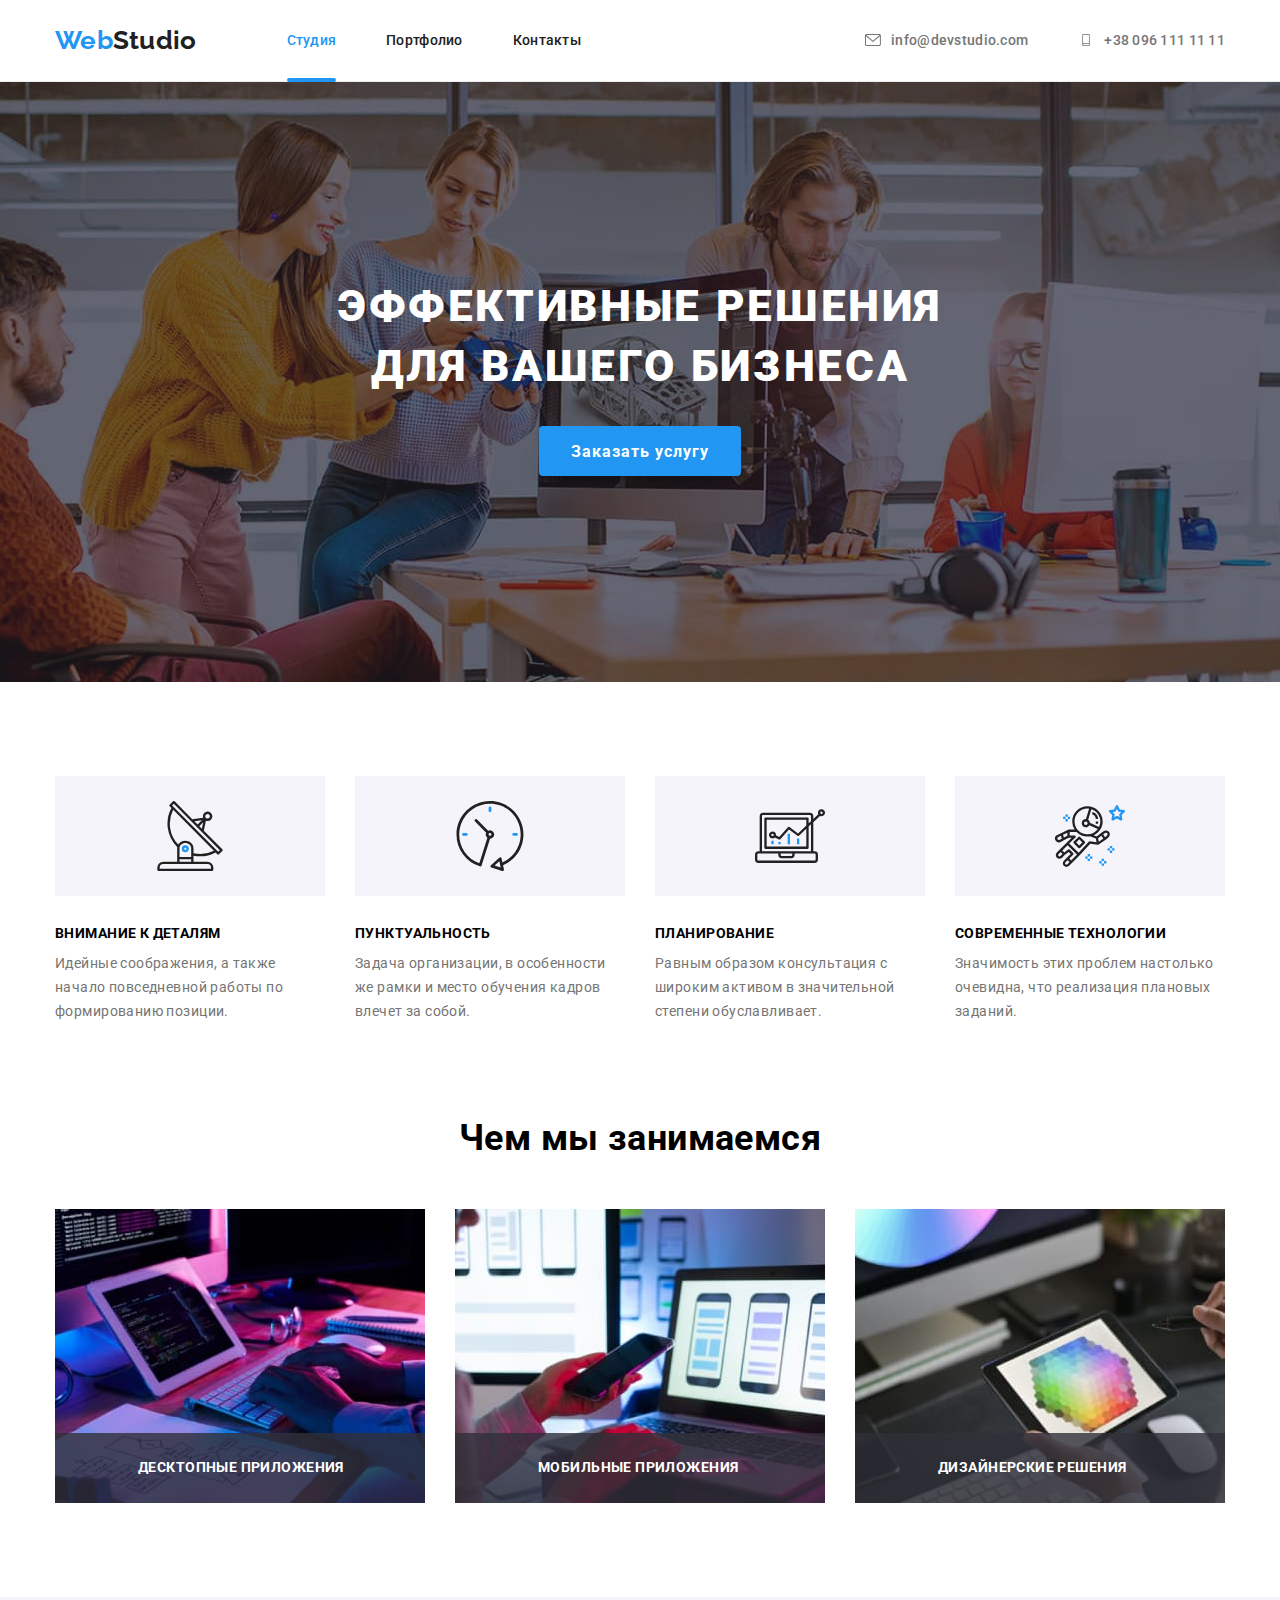
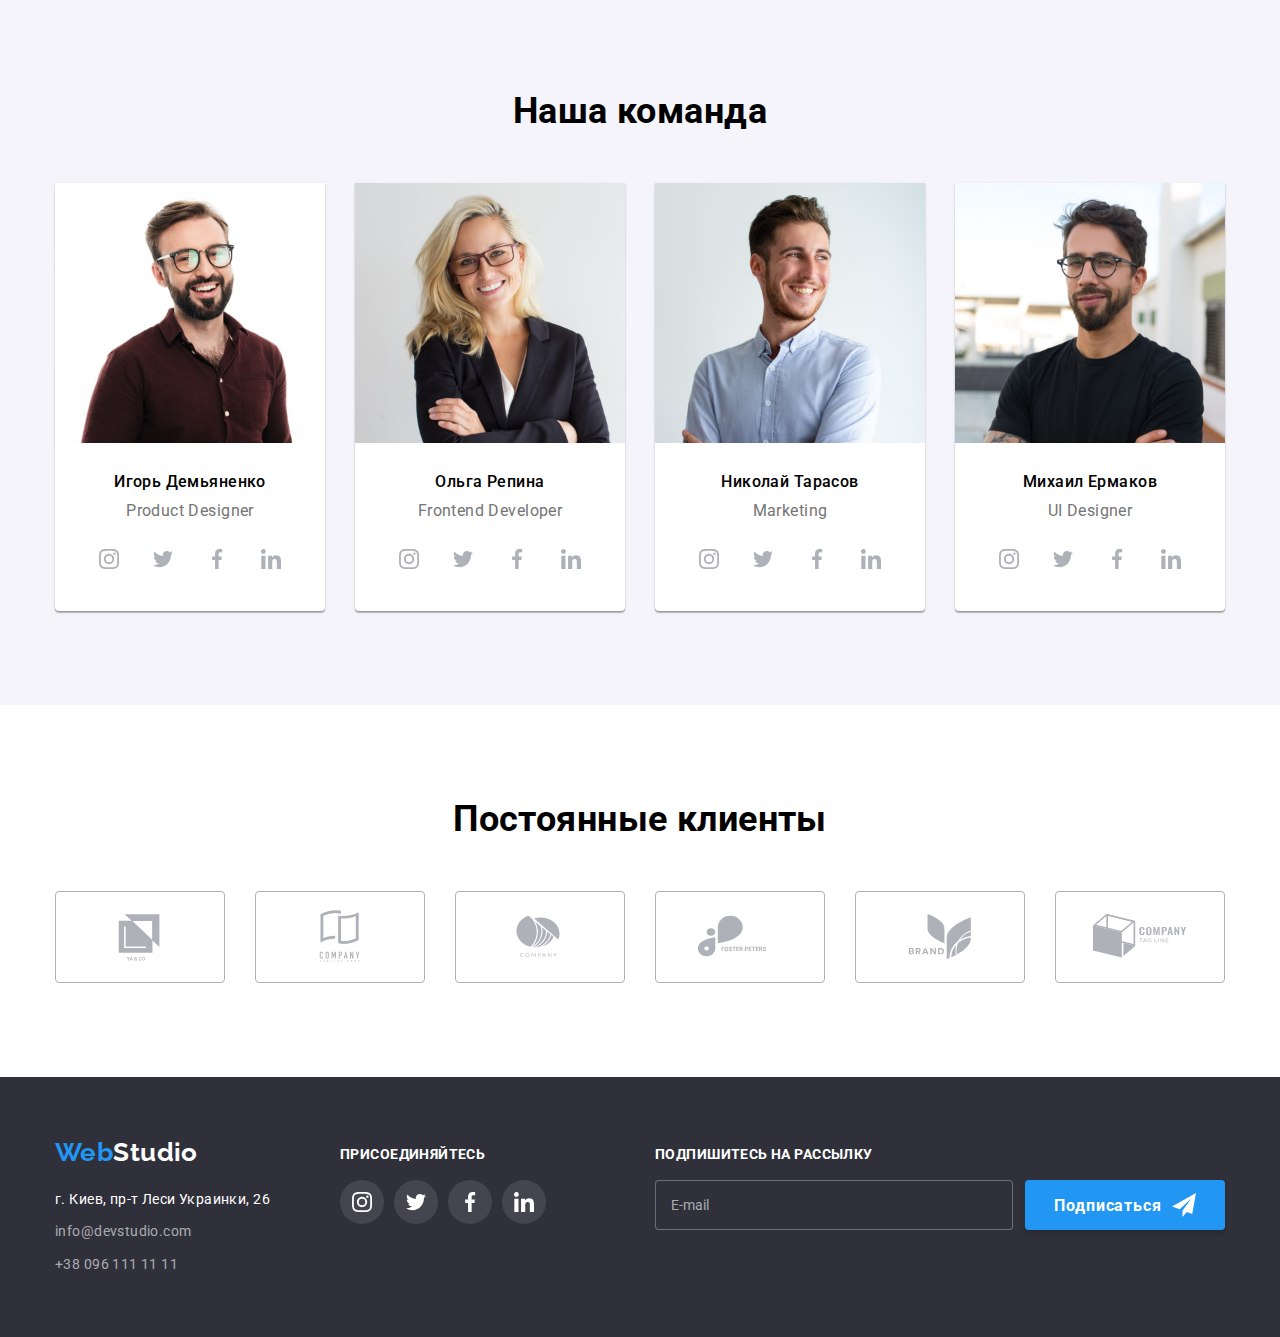
==== commit cf136106: "update SASS" ====
--- a/index.html
+++ b/index.html
@@ -20,36 +20,14 @@
         <div class="header__content container">           
             <nav class="site-nav">         
                 <a href="index.html" class="logo header__logo"><span class="logo__text">Web</span>Studio</a>
-                <button type="button" 
-                class="site-nav__button js-open-menu" 
-                aria-expanded="false" 
-                aria-controls="site-nav__menu">
-                    <svg class="site-nav__icon" width="40" height="40">
-                        <use href="./images/sprite.svg#icon-mail"></use>                        
-                    </svg>
-                </button>
-                <div class="site-nav__menu js-menu-container" id="site-nav__menu" >
-                    <div class="site-nav__menu-navigation"></div>
-                    <div class="site-nav__menu-contacts"></div>
-                    Контент
-                    <button type="button" 
-                    class="site-nav__button js-close-menu" 
-                    aria-expanded="false" 
-                    aria-controls="site-nav__menu">
-                        <svg class="site-nav__icon" width="40" height="40">
-                            <use href="./images/sprite.svg#icon-smartphone"></use>
-                        </svg>
-                    </button>
-                </div>
-                
-                <ul class="site-nav__list list">
-                    <li class="site-nav__item">
-                        <a href="index.html" class="site-nav__link site-nav__link--current">Студия</a></li>
-                    <li class="site-nav__item">
-                        <a href="portfolio.html" class="site-nav__link">Портфолио</a></li>
-                    <li class="site-nav__item">
-                        <a href="" class="site-nav__link">Контакты</a></li>
-                </ul>
+                    <ul class="site-nav__list list">
+                        <li class="site-nav__item">
+                            <a href="index.html" class="site-nav__link site-nav__link--current">Студия</a></li>
+                        <li class="site-nav__item">
+                            <a href="portfolio.html" class="site-nav__link">Портфолио</a></li>
+                        <li class="site-nav__item">
+                            <a href="" class="site-nav__link">Контакты</a></li>
+                    </ul>
             </nav>
             <ul class="header-contacts list">
                 <li class="header-contacts__item">
@@ -374,7 +352,7 @@
                 <div class="modal-form__field" role="group">
                     <label class="modal-form__label" for="user-name">Имя</label>
                     <span class="modal-form__wrap">
-                        <input class="modal-form__input" type="text" name="user-name" id="user-name">
+                        <input class="modal-form__input" type="name" name="user-name" id="user-name">
                         <svg class="modal-form__icon" width="18" height="18">
                             <use href="./images/sprite.svg#icon-modal-person"></use>
                         </svg>
@@ -420,6 +398,5 @@
 
     <script src="./js/modal.js"></script>
     <script src="./js/fixed-header.js"></script>
-    <script src="./js/mobile-menu.js"></script>
 </body>
 </html>
--- a/css/main.min.css
+++ b/css/main.min.css
@@ -1,2 +1,2 @@
-img{display:block;max-width:100%;height:auto}a{text-decoration:none}h1,h2,h3,h4,h5,h6,p{padding:0;margin:0}input{outline:none}.visually-hidden{position:absolute;clip:rect(0 0 0 0);width:1px;height:1px;margin:-1px}.list{list-style:none;padding:0;margin:0}.button-primary,.footer-form__button,.modal__button,.portfolio__button{font-family:inherit;font-size:16px;font-weight:500;cursor:pointer;text-align:center;border-radius:4px;border:none}.button-primary,.footer-form__button,.modal__button{color:#fff;background-color:#2196f3;font-weight:700;line-height:1.87;letter-spacing:0.06em;-webkit-box-shadow:0px 4px 4px rgba(0,0,0,0.15);box-shadow:0px 4px 4px rgba(0,0,0,0.15);display:inline-block;padding:10px 32px;min-width:200px;height:50px;-webkit-transition:background-color 250ms cubic-bezier(0.4, 0, 0.2, 1),-webkit-box-shadow 250ms cubic-bezier(0.4, 0, 0.2, 1);transition:background-color 250ms cubic-bezier(0.4, 0, 0.2, 1),-webkit-box-shadow 250ms cubic-bezier(0.4, 0, 0.2, 1);transition:background-color 250ms cubic-bezier(0.4, 0, 0.2, 1),box-shadow 250ms cubic-bezier(0.4, 0, 0.2, 1);transition:background-color 250ms cubic-bezier(0.4, 0, 0.2, 1),box-shadow 250ms cubic-bezier(0.4, 0, 0.2, 1),-webkit-box-shadow 250ms cubic-bezier(0.4, 0, 0.2, 1)}.button-primary:hover,.footer-form__button:hover,.modal__button:hover,.button-primary:focus,.footer-form__button:focus,.modal__button:focus{background-color:#188ce8}.portfolio__button{color:#212121;background-color:#f5f4fa;line-height:1.62;letter-spacing:0.03em;display:inline-block;padding:6px 22px;height:38px;-webkit-transition:color 250ms cubic-bezier(0.4, 0, 0.2, 1),background-color 250ms cubic-bezier(0.4, 0, 0.2, 1),-webkit-box-shadow 250ms cubic-bezier(0.4, 0, 0.2, 1);transition:color 250ms cubic-bezier(0.4, 0, 0.2, 1),background-color 250ms cubic-bezier(0.4, 0, 0.2, 1),-webkit-box-shadow 250ms cubic-bezier(0.4, 0, 0.2, 1);transition:color 250ms cubic-bezier(0.4, 0, 0.2, 1),background-color 250ms cubic-bezier(0.4, 0, 0.2, 1),box-shadow 250ms cubic-bezier(0.4, 0, 0.2, 1);transition:color 250ms cubic-bezier(0.4, 0, 0.2, 1),background-color 250ms cubic-bezier(0.4, 0, 0.2, 1),box-shadow 250ms cubic-bezier(0.4, 0, 0.2, 1),-webkit-box-shadow 250ms cubic-bezier(0.4, 0, 0.2, 1)}.portfolio__button:hover,.portfolio__button:focus{color:#fff;background-color:#2196f3;-webkit-box-shadow:0px 3px 1px rgba(0,0,0,0.1),0px 1px 2px rgba(0,0,0,0.08),0px 2px 2px rgba(0,0,0,0.12);box-shadow:0px 3px 1px rgba(0,0,0,0.1),0px 1px 2px rgba(0,0,0,0.08),0px 2px 2px rgba(0,0,0,0.12)}.footer-form__button{padding:10px 28px;display:-webkit-box;display:-ms-flexbox;display:flex;-webkit-box-pack:center;-ms-flex-pack:center;justify-content:center;-webkit-box-align:center;-ms-flex-align:center;align-items:center;-webkit-transition:background-color 250ms cubic-bezier(0.4, 0, 0.2, 1);transition:background-color 250ms cubic-bezier(0.4, 0, 0.2, 1)}.logo{font-family:Raleway;font-size:26px;font-weight:700;line-height:1.19}@media screen and (max-width: 1199px){.logo{font-size:24px;line-height:1.17}}.header__logo{color:#212121;margin-right:90px}.footer__logo{display:block;color:#fff;margin-bottom:20px}.logo__text{color:#2196f3}.section{padding-top:94px;padding-bottom:94px}.section--without-top-padding{padding-top:0px;padding-bottom:94px}.container{margin-left:auto;margin-right:auto;padding-left:15px;padding-right:15px}@media screen and (min-width: 480px){.container{width:480px}}@media screen and (min-width: 768px){.container{width:768px}}@media screen and (min-width: 1200px){.container{width:1200px}}.backdrop{position:fixed;top:0;left:0;z-index:3;width:100%;height:100%;background-color:rgba(0,0,0,0.2);opacity:1;-webkit-transition:opacity 250ms cubic-bezier(0.4, 0, 0.2, 1);transition:opacity 250ms cubic-bezier(0.4, 0, 0.2, 1)}.is-hidden{opacity:0;pointer-events:none;visibility:hidden}.is-hidden .modal{-webkit-transform:translate(-50%, -50%) scale(0.9);transform:translate(-50%, -50%) scale(0.9);visibility:visible}.modal{position:absolute;top:50%;left:50%;-webkit-transform:translate(-50%, -50%) scale(1);transform:translate(-50%, -50%) scale(1);-webkit-transition:-webkit-transform 250ms cubic-bezier(0.4, 0, 0.2, 1);transition:-webkit-transform 250ms cubic-bezier(0.4, 0, 0.2, 1);transition:transform 250ms cubic-bezier(0.4, 0, 0.2, 1);transition:transform 250ms cubic-bezier(0.4, 0, 0.2, 1), -webkit-transform 250ms cubic-bezier(0.4, 0, 0.2, 1);min-width:528px;min-height:581px;background-color:#fff;-webkit-box-shadow:0px 1px 3px rgba(0,0,0,0.12),0px 1px 1px rgba(0,0,0,0.14),0px 2px 1px rgba(0,0,0,0.2);box-shadow:0px 1px 3px rgba(0,0,0,0.12),0px 1px 1px rgba(0,0,0,0.14),0px 2px 1px rgba(0,0,0,0.2);border-radius:4px;padding:40px}.modal__button-close{position:absolute;top:8px;right:8px;display:block;display:-webkit-box;display:-ms-flexbox;display:flex;-webkit-box-pack:center;-ms-flex-pack:center;justify-content:center;-webkit-box-align:center;-ms-flex-align:center;align-items:center;width:30px;height:30px;padding:6px;border:1px solid rgba(0,0,0,0.1);border-radius:50%;cursor:pointer;background-color:#fff;-webkit-transition:background-color 250ms cubic-bezier(0.4, 0, 0.2, 1);transition:background-color 250ms cubic-bezier(0.4, 0, 0.2, 1)}.modal__button-close:hover,.modal__button-close:focus{background-color:#2196f3}.modal__icon{fill:currentColor}.modal__button-close:hover .modal__icon{fill:#fff}.modal__title{font-weight:700;font-size:20px;line-height:1.15;text-align:center;margin-bottom:12px}.modal-form__field{margin-bottom:10px}.modal-form__field:focus-within .modal-form__input{border:1px solid #2196f3;outline:none}.modal-form__field:focus-within .modal-form__icon{fill:#2196f3}.modal-form__label{font-size:12px;line-height:1.15;letter-spacing:0.01em;color:#757575;display:block;margin-bottom:4px}.modal-form__input{width:100%;height:40px;border:1px solid rgba(33,33,33,0.2);border-radius:4px;padding:11px 12px;padding-left:42px;-webkit-transition:border 250ms cubic-bezier(0.4, 0, 0.2, 1);transition:border 250ms cubic-bezier(0.4, 0, 0.2, 1)}.modal-form__input--comment-text{height:120px;padding:12px 16px;resize:none}.modal-form__wrap{position:relative;display:block}.modal-form__icon{position:absolute;left:12px;top:50%;-webkit-transform:translateY(-50%);transform:translateY(-50%);-webkit-transition:fill 250ms cubic-bezier(0.4, 0, 0.2, 1);transition:fill 250ms cubic-bezier(0.4, 0, 0.2, 1)}.modal-checkbox{display:-webkit-box;display:-ms-flexbox;display:flex;-webkit-box-pack:center;-ms-flex-pack:center;justify-content:center;-webkit-box-align:center;-ms-flex-align:center;align-items:center;margin-top:20px;margin-bottom:30px;cursor:pointer}.modal-checkbox__thumb{display:-webkit-box;display:-ms-flexbox;display:flex;-webkit-box-pack:center;-ms-flex-pack:center;justify-content:center;-webkit-box-align:center;-ms-flex-align:center;align-items:center;width:15px;height:15px;background-color:#fff;-webkit-box-shadow:0px 4px 4px rgba(0,0,0,0.25);box-shadow:0px 4px 4px rgba(0,0,0,0.25);border:1px solid #212121;border-radius:1px;margin-right:7px;-webkit-transition:background-color 250ms cubic-bezier(0.4, 0, 0.2, 1),border 250ms cubic-bezier(0.4, 0, 0.2, 1);transition:background-color 250ms cubic-bezier(0.4, 0, 0.2, 1),border 250ms cubic-bezier(0.4, 0, 0.2, 1)}.modal-checkbox__input:checked+.modal-checkbox__thumb{background-color:#188ce8;border:1px solid #188ce8}.modal-checkbox__icon{fill:#fff}.modal-checkbox__text{line-height:1.71;color:#757575}.modal-checkbox__link{-webkit-text-decoration-line:underline;text-decoration-line:underline;color:#2196f3}.modal__button{padding:10px 56px;display:block;margin:0 auto}body{color:var(--primmary-text-color);background-color:var(--primary-white-color);font-family:'Roboto', sans-serif;font-size:14px;font-weight:400;line-height:1.2;letter-spacing:0.03em}.header{position:fixed;z-index:2;top:0;left:0;width:100%;background-color:#fff;font-weight:500;letter-spacing:0.02em;border-bottom:1px solid #ececec}.header__content{display:-webkit-box;display:-ms-flexbox;display:flex;-webkit-box-align:center;-ms-flex-align:center;align-items:center}.site-nav{display:-webkit-box;display:-ms-flexbox;display:flex;-webkit-box-align:center;-ms-flex-align:center;align-items:center}.site-nav__list{display:-webkit-box;display:-ms-flexbox;display:flex}.site-nav__item{position:relative}.site-nav__item:not(:last-child){margin-right:50px}.site-nav__link{display:block;padding-top:32px;padding-bottom:32px;color:#212121;text-align:center;-webkit-transition:color 250ms cubic-bezier(0.4, 0, 0.2, 1);transition:color 250ms cubic-bezier(0.4, 0, 0.2, 1)}.site-nav__link:hover,.site-nav__link:focus{color:#2196f3}.site-nav__link--current{color:#2196f3;background-color:#fff}.site-nav__link--current::after{content:'';display:block;width:100%;height:4px;border-radius:2px;position:absolute;bottom:-1px;right:0;background-color:#2196f3}.site-nav__button{display:-webkit-inline-box;display:-ms-inline-flexbox;display:inline-flex;-webkit-box-align:center;-ms-flex-align:center;align-items:center;-webkit-box-pack:center;-ms-flex-pack:center;justify-content:center;margin:0;padding:0;cursor:pointer;-webkit-transition:fill 250ms cubic-bezier(0.4, 0, 0.2, 1);transition:fill 250ms cubic-bezier(0.4, 0, 0.2, 1)}.site-nav__button:hover,.site-nav__button:focus{fill:#2196f3}.site-nav__menu{position:fixed;top:0;left:0;width:100vw;height:100vh;z-index:3;opacity:0;-webkit-transform:translateX(100%);transform:translateX(100%);-webkit-transition:opacity 250ms cubic-bezier(0.4, 0, 0.2, 1),-webkit-transform 250ms cubic-bezier(0.4, 0, 0.2, 1);transition:opacity 250ms cubic-bezier(0.4, 0, 0.2, 1),-webkit-transform 250ms cubic-bezier(0.4, 0, 0.2, 1);transition:transform 250ms cubic-bezier(0.4, 0, 0.2, 1),opacity 250ms cubic-bezier(0.4, 0, 0.2, 1);transition:transform 250ms cubic-bezier(0.4, 0, 0.2, 1),opacity 250ms cubic-bezier(0.4, 0, 0.2, 1),-webkit-transform 250ms cubic-bezier(0.4, 0, 0.2, 1);background-color:violet;padding:20px;text-align:center;font-size:20px}.site-nav__menu.is-open{-webkit-transform:translateX(0);transform:translateX(0);opacity:1}.header-contacts{display:-webkit-box;display:-ms-flexbox;display:flex;margin-left:auto}.header-contacts__item:not(:last-child){margin-right:50px}.header-contacts__link{display:-webkit-box;display:-ms-flexbox;display:flex;-webkit-box-pack:center;-ms-flex-pack:center;justify-content:center;-webkit-box-align:center;-ms-flex-align:center;align-items:center;color:#757575;-webkit-transition:color 250ms cubic-bezier(0.4, 0, 0.2, 1);transition:color 250ms cubic-bezier(0.4, 0, 0.2, 1)}.header-contacts__link:hover,.header-contacts__link:focus{color:#2196f3}.header-contacts__icon{fill:currentColor;margin-right:10px}.hero{color:#fff;background-color:#2f303a;text-align:center;padding-top:195px;padding-bottom:200px;background-image:-webkit-gradient(linear, left top, right top, from(rgba(47,48,58,0.4)), to(rgba(47,48,58,0.4))),url(../images/hero-background.jpg);background-image:linear-gradient(to right, rgba(47,48,58,0.4), rgba(47,48,58,0.4)),url(../images/hero-background.jpg);background-color:#2f303a;background-position:center;background-repeat:no-repeat;background-size:cover;max-width:1600px;height:600px;margin-left:auto;margin-right:auto}.hero__title{font-size:44px;font-weight:900;line-height:1.36;letter-spacing:0.06em;text-transform:uppercase;margin-bottom:30px}@media screen and (max-width: 480px){.hero__title{font-size:26px;line-height:1.61}}.advantage__list{display:-webkit-box;display:-ms-flexbox;display:flex;margin-right:-30px}.advantage__item{-ms-flex-preferred-size:calc(100% / 4 - 30px);flex-basis:calc(100% / 4 - 30px);margin-right:30px}.advantage__item-title{font-size:14px;font-weight:700;line-height:1.14;text-transform:uppercase;margin-bottom:10px}.advantage__item-text{color:#757575;line-height:1.71}.advantage__thumb{display:-webkit-box;display:-ms-flexbox;display:flex;background-color:#f5f4fa;margin-bottom:30px;height:120px;-webkit-box-pack:center;-ms-flex-pack:center;justify-content:center;-webkit-box-align:center;-ms-flex-align:center;align-items:center}.futures__title{font-size:36px;font-weight:700;line-height:1.16;text-align:center;margin-bottom:50px}.futures__list{display:-webkit-box;display:-ms-flexbox;display:flex;margin-right:-30px}.futures__item{margin-right:30px}.futures__thumb{position:relative;z-index:0}.futures__thumb::before{content:'';position:absolute;width:100%;height:70px;bottom:0;right:0;background-color:rgba(47,48,58,0.8)}.futures__text{position:absolute;left:83px;bottom:27px;font-weight:700;font-size:14px;line-height:1.14;text-transform:uppercase;color:#fff}.team{background-color:#f5f4fa}.team__title{font-size:36px;font-weight:700;line-height:1.16;text-align:center;margin-bottom:50px}.team__list{display:-webkit-box;display:-ms-flexbox;display:flex;text-align:center;margin-right:-30px}.team__item{padding-bottom:30px;margin-right:30px;background-color:#fff;-webkit-box-shadow:0px 1px 3px rgba(0,0,0,0.12),0px 1px 1px rgba(0,0,0,0.14),0px 2px 1px rgba(0,0,0,0.2);box-shadow:0px 1px 3px rgba(0,0,0,0.12),0px 1px 1px rgba(0,0,0,0.14),0px 2px 1px rgba(0,0,0,0.2);border-radius:0px 0px 4px 4px}.team__item-title{font-size:16px;font-weight:500;line-height:1.18;margin-bottom:10px}.team__item-text{color:#757575;font-size:16px;line-height:1.18;margin-bottom:16px}.team__img{margin-bottom:30px}.team-social{display:-webkit-box;display:-ms-flexbox;display:flex;-webkit-box-align:center;-ms-flex-align:center;align-items:center;-webkit-box-pack:center;-ms-flex-pack:center;justify-content:center}.team-social__item{display:-webkit-box;display:-ms-flexbox;display:flex;margin-right:10px;width:44px;height:44px}.team-social__item:last-child{margin-right:0px}.team-social__link{width:100%;height:100%;color:#afb1b8;display:-webkit-box;display:-ms-flexbox;display:flex;-webkit-box-align:center;-ms-flex-align:center;align-items:center;-webkit-box-pack:center;-ms-flex-pack:center;justify-content:center;border-radius:50%;-webkit-transition:background-color 250ms cubic-bezier(0.4, 0, 0.2, 1),color 250ms cubic-bezier(0.4, 0, 0.2, 1);transition:background-color 250ms cubic-bezier(0.4, 0, 0.2, 1),color 250ms cubic-bezier(0.4, 0, 0.2, 1)}.team-social__link:hover,.team-social__link:focus{color:#fff;background-color:#2196f3}.team-social__icon{fill:currentColor}.clients__title{font-size:36px;font-weight:700;line-height:1.16;text-align:center;margin-bottom:50px}.clients__list{display:-webkit-box;display:-ms-flexbox;display:flex;margin-right:-30px}.clients__items{display:-webkit-box;display:-ms-flexbox;display:flex;-ms-flex-preferred-size:calc(100% / 6 - 30px);flex-basis:calc(100% / 6 - 30px);height:92px;margin-right:30px}.clients__link{display:-webkit-box;display:-ms-flexbox;display:flex;-webkit-box-pack:center;-ms-flex-pack:center;justify-content:center;-webkit-box-align:center;-ms-flex-align:center;align-items:center;width:170px;height:92px;fill:#afb1b8;border:1px solid #afb1b8;border-radius:4px;-webkit-transition:fill 250ms cubic-bezier(0.4, 0, 0.2, 1),border 250ms cubic-bezier(0.4, 0, 0.2, 1);transition:fill 250ms cubic-bezier(0.4, 0, 0.2, 1),border 250ms cubic-bezier(0.4, 0, 0.2, 1)}.clients__link:hover,.clients__link:focus{border:1px solid #2196f3;border-radius:4px;fill:#2196f3;width:170px;height:92px}.footer{background-color:#2f303a;line-height:1.71;padding-top:60px;padding-bottom:60px}.footer__content{display:-webkit-box;display:-ms-flexbox;display:flex;-ms-flex-wrap:wrap;flex-wrap:wrap}.footer__adress{color:#fff;font-style:normal;margin-bottom:9px}.footer-contacts-block{-webkit-box-orient:vertical;-webkit-box-direction:normal;-ms-flex-direction:column;flex-direction:column;margin-right:70px}.footer-contacts{display:-webkit-box;display:-ms-flexbox;display:flex;-webkit-box-orient:vertical;-webkit-box-direction:normal;-ms-flex-direction:column;flex-direction:column}.footer-contacts__item:not(:last-child){margin-bottom:9px}.footer-contacts__link{color:rgba(255,255,255,0.6);-webkit-transition:color 250ms cubic-bezier(0.4, 0, 0.2, 1);transition:color 250ms cubic-bezier(0.4, 0, 0.2, 1)}.footer-contacts__link:hover,.footer-contacts__link:focus{color:#2196f3}.footer__social-block{padding-top:12px}.footer__title{color:#fff;font-weight:700;line-height:0.85;font-size:14px;text-transform:uppercase;margin-bottom:20px}.footer-social__list{display:-webkit-box;display:-ms-flexbox;display:flex;margin-right:-10px}.footer-social__item{display:-webkit-box;display:-ms-flexbox;display:flex;width:44px;height:44px;margin-right:10px}.footer-social__link{display:-webkit-box;display:-ms-flexbox;display:flex;-webkit-box-align:center;-ms-flex-align:center;align-items:center;-webkit-box-pack:center;-ms-flex-pack:center;justify-content:center;width:100%;height:100%;color:#fff;background-color:rgba(255,255,255,0.1);border-radius:50%;-webkit-transition:background-color 250ms cubic-bezier(0.4, 0, 0.2, 1);transition:background-color 250ms cubic-bezier(0.4, 0, 0.2, 1)}.footer-social__link:hover,.footer-social__link:focus{background-color:#2196f3}.footer-social__icon{fill:currentColor}.footer__form-block{padding-top:12px;margin-left:auto}.footer-form{display:-webkit-box;display:-ms-flexbox;display:flex}.footer-form__email{width:358px;height:50px;border:1px solid rgba(255,255,255,0.3);border-radius:4px;background-color:#2f303a;padding:16px 15px;margin-right:12px;color:rgba(255,255,255,0.6);line-height:1.25}.footer-form__email::-webkit-input-placeholder{color:rgba(255,255,255,0.6);line-height:1.25}.footer-form__email:-ms-input-placeholder{color:rgba(255,255,255,0.6);line-height:1.25}.footer-form__email::-ms-input-placeholder{color:rgba(255,255,255,0.6);line-height:1.25}.footer-form__email::placeholder{color:rgba(255,255,255,0.6);line-height:1.25}.footer-form__icon{margin-left:10px;fill:currentColor}
+img{display:block;max-width:100%;height:auto}a{text-decoration:none}h1,h2,h3,h4,h5,h6,p{padding:0;margin:0}input{outline:none}.visually-hidden{position:absolute;clip:rect(0 0 0 0);width:1px;height:1px;margin:-1px}.list{list-style:none;padding:0;margin:0}.button-primary,.footer-form__button,.modal__button,.portfolio__button{font-family:inherit;font-size:16px;font-weight:500;cursor:pointer;text-align:center;border-radius:4px;border:none}.button-primary,.footer-form__button,.modal__button{color:#fff;background-color:#2196f3;font-weight:700;line-height:1.87;letter-spacing:0.06em;-webkit-box-shadow:0px 4px 4px rgba(0,0,0,0.15);box-shadow:0px 4px 4px rgba(0,0,0,0.15);display:inline-block;padding:10px 32px;min-width:200px;height:50px;-webkit-transition:background-color 250ms cubic-bezier(0.4, 0, 0.2, 1),-webkit-box-shadow 250ms cubic-bezier(0.4, 0, 0.2, 1);transition:background-color 250ms cubic-bezier(0.4, 0, 0.2, 1),-webkit-box-shadow 250ms cubic-bezier(0.4, 0, 0.2, 1);transition:background-color 250ms cubic-bezier(0.4, 0, 0.2, 1),box-shadow 250ms cubic-bezier(0.4, 0, 0.2, 1);transition:background-color 250ms cubic-bezier(0.4, 0, 0.2, 1),box-shadow 250ms cubic-bezier(0.4, 0, 0.2, 1),-webkit-box-shadow 250ms cubic-bezier(0.4, 0, 0.2, 1)}.button-primary:hover,.footer-form__button:hover,.modal__button:hover,.button-primary:focus,.footer-form__button:focus,.modal__button:focus{background-color:#188ce8}.portfolio__button{color:#212121;background-color:#f5f4fa;line-height:1.62;letter-spacing:0.03em;display:inline-block;padding:6px 22px;height:38px;-webkit-transition:color 250ms cubic-bezier(0.4, 0, 0.2, 1),background-color 250ms cubic-bezier(0.4, 0, 0.2, 1),-webkit-box-shadow 250ms cubic-bezier(0.4, 0, 0.2, 1);transition:color 250ms cubic-bezier(0.4, 0, 0.2, 1),background-color 250ms cubic-bezier(0.4, 0, 0.2, 1),-webkit-box-shadow 250ms cubic-bezier(0.4, 0, 0.2, 1);transition:color 250ms cubic-bezier(0.4, 0, 0.2, 1),background-color 250ms cubic-bezier(0.4, 0, 0.2, 1),box-shadow 250ms cubic-bezier(0.4, 0, 0.2, 1);transition:color 250ms cubic-bezier(0.4, 0, 0.2, 1),background-color 250ms cubic-bezier(0.4, 0, 0.2, 1),box-shadow 250ms cubic-bezier(0.4, 0, 0.2, 1),-webkit-box-shadow 250ms cubic-bezier(0.4, 0, 0.2, 1)}.portfolio__button:hover,.portfolio__button:focus{color:#fff;background-color:#2196f3;-webkit-box-shadow:0px 3px 1px rgba(0,0,0,0.1),0px 1px 2px rgba(0,0,0,0.08),0px 2px 2px rgba(0,0,0,0.12);box-shadow:0px 3px 1px rgba(0,0,0,0.1),0px 1px 2px rgba(0,0,0,0.08),0px 2px 2px rgba(0,0,0,0.12)}.footer-form__button{padding:10px 28px;display:-webkit-box;display:-ms-flexbox;display:flex;-webkit-box-pack:center;-ms-flex-pack:center;justify-content:center;-webkit-box-align:center;-ms-flex-align:center;align-items:center;-webkit-transition:background-color 250ms cubic-bezier(0.4, 0, 0.2, 1);transition:background-color 250ms cubic-bezier(0.4, 0, 0.2, 1)}.logo{font-family:Raleway;font-size:26px;font-weight:700;line-height:1.19}.header__logo{color:#212121;margin-right:90px}.footer__logo{display:block;color:#fff;margin-bottom:20px}.logo__text{color:#2196f3}.section{padding-top:94px;padding-bottom:94px}.section--without-top-padding{padding-top:0px;padding-bottom:94px}.container{width:1200px;margin-left:auto;margin-right:auto;padding-left:15px;padding-right:15px}.backdrop{position:fixed;top:0;left:0;z-index:3;width:100%;height:100%;background-color:rgba(0,0,0,0.2);opacity:1;-webkit-transition:opacity 250ms cubic-bezier(0.4, 0, 0.2, 1);transition:opacity 250ms cubic-bezier(0.4, 0, 0.2, 1)}.is-hidden{opacity:0;pointer-events:none;visibility:hidden}.is-hidden .modal{-webkit-transform:translate(-50%, -50%) scale(0.9);transform:translate(-50%, -50%) scale(0.9);visibility:visible}.modal{position:absolute;top:50%;left:50%;-webkit-transform:translate(-50%, -50%) scale(1);transform:translate(-50%, -50%) scale(1);-webkit-transition:-webkit-transform 250ms cubic-bezier(0.4, 0, 0.2, 1);transition:-webkit-transform 250ms cubic-bezier(0.4, 0, 0.2, 1);transition:transform 250ms cubic-bezier(0.4, 0, 0.2, 1);transition:transform 250ms cubic-bezier(0.4, 0, 0.2, 1), -webkit-transform 250ms cubic-bezier(0.4, 0, 0.2, 1);min-width:528px;min-height:581px;background-color:#fff;-webkit-box-shadow:0px 1px 3px rgba(0,0,0,0.12),0px 1px 1px rgba(0,0,0,0.14),0px 2px 1px rgba(0,0,0,0.2);box-shadow:0px 1px 3px rgba(0,0,0,0.12),0px 1px 1px rgba(0,0,0,0.14),0px 2px 1px rgba(0,0,0,0.2);border-radius:4px;padding:40px}.modal__button-close{position:absolute;top:8px;right:8px;display:block;display:-webkit-box;display:-ms-flexbox;display:flex;-webkit-box-pack:center;-ms-flex-pack:center;justify-content:center;-webkit-box-align:center;-ms-flex-align:center;align-items:center;width:30px;height:30px;padding:6px;border:1px solid rgba(0,0,0,0.1);border-radius:50%;cursor:pointer;background-color:#fff;-webkit-transition:background-color 250ms cubic-bezier(0.4, 0, 0.2, 1);transition:background-color 250ms cubic-bezier(0.4, 0, 0.2, 1)}.modal__button-close:hover,.modal__button-close:focus{background-color:#2196f3}.modal__icon{fill:currentColor}.modal__button-close:hover .modal__icon{fill:#fff}.modal__title{font-weight:700;font-size:20px;line-height:1.15;text-align:center;margin-bottom:12px}.modal-form__field{margin-bottom:10px}.modal-form__label{font-size:12px;line-height:1.15;letter-spacing:0.01em;color:#757575;display:block;margin-bottom:4px}.modal-form__input{width:100%;height:40px;border:1px solid rgba(33,33,33,0.2);border-radius:4px;padding:11px 12px;padding-left:42px;-webkit-transition:border 250ms cubic-bezier(0.4, 0, 0.2, 1);transition:border 250ms cubic-bezier(0.4, 0, 0.2, 1)}.modal-form__input--comment-text{height:120px;padding:12px 16px;resize:none}.modal-form__wrap{position:relative;display:block}.modal-form__icon{position:absolute;left:12px;top:50%;-webkit-transform:translateY(-50%);transform:translateY(-50%);-webkit-transition:fill 250ms cubic-bezier(0.4, 0, 0.2, 1);transition:fill 250ms cubic-bezier(0.4, 0, 0.2, 1)}.modal-form__field:focus-within .modal-form__input{border:1px solid #2196f3;outline:none}.modal-form__field:focus-within .modal-form__icon{fill:#2196f3}.modal-checkbox{display:-webkit-box;display:-ms-flexbox;display:flex;-webkit-box-pack:center;-ms-flex-pack:center;justify-content:center;-webkit-box-align:center;-ms-flex-align:center;align-items:center;margin-top:20px;margin-bottom:30px;cursor:pointer}.modal-checkbox__thumb{display:-webkit-box;display:-ms-flexbox;display:flex;-webkit-box-pack:center;-ms-flex-pack:center;justify-content:center;-webkit-box-align:center;-ms-flex-align:center;align-items:center;width:15px;height:15px;background-color:#fff;-webkit-box-shadow:0px 4px 4px rgba(0,0,0,0.25);box-shadow:0px 4px 4px rgba(0,0,0,0.25);border:1px solid #212121;border-radius:1px;margin-right:7px;-webkit-transition:background-color 250ms cubic-bezier(0.4, 0, 0.2, 1),border 250ms cubic-bezier(0.4, 0, 0.2, 1);transition:background-color 250ms cubic-bezier(0.4, 0, 0.2, 1),border 250ms cubic-bezier(0.4, 0, 0.2, 1)}.modal-checkbox__input:checked+.modal-checkbox__thumb{background-color:#188ce8;border:1px solid #188ce8}.modal-checkbox__icon{fill:#fff}.modal-checkbox__text{line-height:1.71;color:#757575}.modal-checkbox__link{-webkit-text-decoration-line:underline;text-decoration-line:underline;color:#2196f3}.modal__button{padding:10px 56px;display:block;margin:0 auto}body{color:var(--primmary-text-color);background-color:var(--primary-white-color);font-family:'Roboto', sans-serif;font-size:14px;font-weight:400;line-height:1.2;letter-spacing:0.03em}.header{position:fixed;z-index:2;top:0;left:0;width:100%;background-color:#fff;font-weight:500;letter-spacing:0.02em;border-bottom:1px solid #ececec}.header__content{display:-webkit-box;display:-ms-flexbox;display:flex;-webkit-box-align:center;-ms-flex-align:center;align-items:center}.site-nav{display:-webkit-box;display:-ms-flexbox;display:flex;-webkit-box-align:center;-ms-flex-align:center;align-items:center}.site-nav__list{display:-webkit-box;display:-ms-flexbox;display:flex}.site-nav__item{position:relative}.site-nav__item:not(:last-child){margin-right:50px}.site-nav__link{display:block;padding-top:32px;padding-bottom:32px;color:#212121;text-align:center;-webkit-transition:color 250ms cubic-bezier(0.4, 0, 0.2, 1);transition:color 250ms cubic-bezier(0.4, 0, 0.2, 1)}.site-nav__link:hover,.site-nav__link:focus{color:#2196f3}.site-nav__link--current{color:#2196f3;background-color:#fff}.site-nav__link--current::after{content:'';display:block;width:100%;height:4px;border-radius:2px;position:absolute;bottom:-1px;right:0;background-color:#2196f3}.header-contacts{display:-webkit-box;display:-ms-flexbox;display:flex;margin-left:auto}.header-contacts__item:not(:last-child){margin-right:50px}.header-contacts__link{display:-webkit-box;display:-ms-flexbox;display:flex;-webkit-box-pack:center;-ms-flex-pack:center;justify-content:center;-webkit-box-align:center;-ms-flex-align:center;align-items:center;color:#757575;-webkit-transition:color 250ms cubic-bezier(0.4, 0, 0.2, 1);transition:color 250ms cubic-bezier(0.4, 0, 0.2, 1)}.header-contacts__link:hover,.header-contacts__link:focus{color:#2196f3}.header-contacts__icon{fill:currentColor;margin-right:10px}.hero{color:#fff;background-color:#2f303a;text-align:center;padding-top:195px;padding-bottom:200px;background-image:-webkit-gradient(linear, left top, right top, from(rgba(47,48,58,0.4)), to(rgba(47,48,58,0.4))),url(../images/hero-background.jpg);background-image:linear-gradient(to right, rgba(47,48,58,0.4), rgba(47,48,58,0.4)),url(../images/hero-background.jpg);background-color:#2f303a;background-position:center;background-repeat:no-repeat;background-size:cover;max-width:1600px;height:600px;margin-left:auto;margin-right:auto}.hero__title{font-size:44px;font-weight:900;line-height:1.36;letter-spacing:0.06em;text-transform:uppercase;margin-bottom:30px}.advantage__list{display:-webkit-box;display:-ms-flexbox;display:flex;margin-right:-30px}.advantage__item{-ms-flex-preferred-size:calc(100% / 4 - 30px);flex-basis:calc(100% / 4 - 30px);margin-right:30px}.advantage__item-title{font-size:14px;font-weight:700;line-height:1.14;text-transform:uppercase;margin-bottom:10px}.advantage__item-text{color:#757575;line-height:1.71}.advantage__thumb{display:-webkit-box;display:-ms-flexbox;display:flex;background-color:#f5f4fa;margin-bottom:30px;height:120px;-webkit-box-pack:center;-ms-flex-pack:center;justify-content:center;-webkit-box-align:center;-ms-flex-align:center;align-items:center}.futures__title{font-size:36px;font-weight:700;line-height:1.16;text-align:center;margin-bottom:50px}.futures__list{display:-webkit-box;display:-ms-flexbox;display:flex;margin-right:-30px}.futures__item{margin-right:30px}.futures__thumb{position:relative;z-index:0}.futures__thumb::before{content:'';position:absolute;width:100%;height:70px;bottom:0;right:0;background-color:rgba(47,48,58,0.8)}.futures__text{position:absolute;left:83px;bottom:27px;font-weight:700;font-size:14px;line-height:1.14;text-transform:uppercase;color:#fff}.team{background-color:#f5f4fa}.team__title{font-size:36px;font-weight:700;line-height:1.16;text-align:center;margin-bottom:50px}.team__list{display:-webkit-box;display:-ms-flexbox;display:flex;text-align:center;margin-right:-30px}.team__item{padding-bottom:30px;margin-right:30px;background-color:#fff;-webkit-box-shadow:0px 1px 3px rgba(0,0,0,0.12),0px 1px 1px rgba(0,0,0,0.14),0px 2px 1px rgba(0,0,0,0.2);box-shadow:0px 1px 3px rgba(0,0,0,0.12),0px 1px 1px rgba(0,0,0,0.14),0px 2px 1px rgba(0,0,0,0.2);border-radius:0px 0px 4px 4px}.team__item-title{font-size:16px;font-weight:500;line-height:1.18;margin-bottom:10px}.team__item-text{color:#757575;font-size:16px;line-height:1.18;margin-bottom:16px}.team__img{margin-bottom:30px}.team-social{display:-webkit-box;display:-ms-flexbox;display:flex;-webkit-box-align:center;-ms-flex-align:center;align-items:center;-webkit-box-pack:center;-ms-flex-pack:center;justify-content:center}.team-social__item{display:-webkit-box;display:-ms-flexbox;display:flex;margin-right:10px;width:44px;height:44px}.team-social__item:last-child{margin-right:0px}.team-social__link{width:100%;height:100%;color:#afb1b8;display:-webkit-box;display:-ms-flexbox;display:flex;-webkit-box-align:center;-ms-flex-align:center;align-items:center;-webkit-box-pack:center;-ms-flex-pack:center;justify-content:center;border-radius:50%;-webkit-transition:background-color 250ms cubic-bezier(0.4, 0, 0.2, 1),color 250ms cubic-bezier(0.4, 0, 0.2, 1);transition:background-color 250ms cubic-bezier(0.4, 0, 0.2, 1),color 250ms cubic-bezier(0.4, 0, 0.2, 1)}.team-social__link:hover,.team-social__link:focus{color:#fff;background-color:#2196f3}.team-social__icon{fill:currentColor}.clients__title{font-size:36px;font-weight:700;line-height:1.16;text-align:center;margin-bottom:50px}.clients__list{display:-webkit-box;display:-ms-flexbox;display:flex;margin-right:-30px}.clients__items{display:-webkit-box;display:-ms-flexbox;display:flex;-ms-flex-preferred-size:calc(100% / 6 - 30px);flex-basis:calc(100% / 6 - 30px);height:92px;margin-right:30px}.clients__link{display:-webkit-box;display:-ms-flexbox;display:flex;-webkit-box-pack:center;-ms-flex-pack:center;justify-content:center;-webkit-box-align:center;-ms-flex-align:center;align-items:center;width:170px;height:92px;fill:#afb1b8;border:1px solid #afb1b8;border-radius:4px;-webkit-transition:fill 250ms cubic-bezier(0.4, 0, 0.2, 1),border 250ms cubic-bezier(0.4, 0, 0.2, 1);transition:fill 250ms cubic-bezier(0.4, 0, 0.2, 1),border 250ms cubic-bezier(0.4, 0, 0.2, 1)}.clients__link:hover,.clients__link:focus{border:1px solid #2196f3;border-radius:4px;fill:#2196f3;width:170px;height:92px}.footer{background-color:#2f303a;line-height:1.71;padding-top:60px;padding-bottom:60px}.footer__content{display:-webkit-box;display:-ms-flexbox;display:flex;-ms-flex-wrap:wrap;flex-wrap:wrap}.footer__adress{color:#fff;font-style:normal;margin-bottom:9px}.footer-contacts-block{-webkit-box-orient:vertical;-webkit-box-direction:normal;-ms-flex-direction:column;flex-direction:column;margin-right:70px}.footer-contacts{display:-webkit-box;display:-ms-flexbox;display:flex;-webkit-box-orient:vertical;-webkit-box-direction:normal;-ms-flex-direction:column;flex-direction:column}.footer-contacts__item:not(:last-child){margin-bottom:9px}.footer-contacts__link{color:rgba(255,255,255,0.6);-webkit-transition:color 250ms cubic-bezier(0.4, 0, 0.2, 1);transition:color 250ms cubic-bezier(0.4, 0, 0.2, 1)}.footer-contacts__link:hover,.footer-contacts__link:focus{color:#2196f3}.footer__social-block{padding-top:12px}.footer__title{color:#fff;font-weight:700;line-height:0.85;font-size:14px;text-transform:uppercase;margin-bottom:20px}.footer-social__list{display:-webkit-box;display:-ms-flexbox;display:flex;margin-right:-10px}.footer-social__item{display:-webkit-box;display:-ms-flexbox;display:flex;width:44px;height:44px;margin-right:10px}.footer-social__link{display:-webkit-box;display:-ms-flexbox;display:flex;-webkit-box-align:center;-ms-flex-align:center;align-items:center;-webkit-box-pack:center;-ms-flex-pack:center;justify-content:center;width:100%;height:100%;color:#fff;background-color:rgba(255,255,255,0.1);border-radius:50%;-webkit-transition:background-color 250ms cubic-bezier(0.4, 0, 0.2, 1);transition:background-color 250ms cubic-bezier(0.4, 0, 0.2, 1)}.footer-social__link:hover,.footer-social__link:focus{background-color:#2196f3}.footer-social__icon{fill:currentColor}.footer__form-block{padding-top:12px;margin-left:auto}.footer-form{display:-webkit-box;display:-ms-flexbox;display:flex}.footer-form__email{width:358px;height:50px;border:1px solid rgba(255,255,255,0.3);border-radius:4px;background-color:#2f303a;padding:16px 15px;margin-right:12px;color:rgba(255,255,255,0.6);line-height:1.25}.footer-form__email::-webkit-input-placeholder{color:rgba(255,255,255,0.6);line-height:1.25}.footer-form__email:-ms-input-placeholder{color:rgba(255,255,255,0.6);line-height:1.25}.footer-form__email::-ms-input-placeholder{color:rgba(255,255,255,0.6);line-height:1.25}.footer-form__email::placeholder{color:rgba(255,255,255,0.6);line-height:1.25}.footer-form__icon{margin-left:10px;fill:currentColor}
 /*# sourceMappingURL=main.min.css.map */